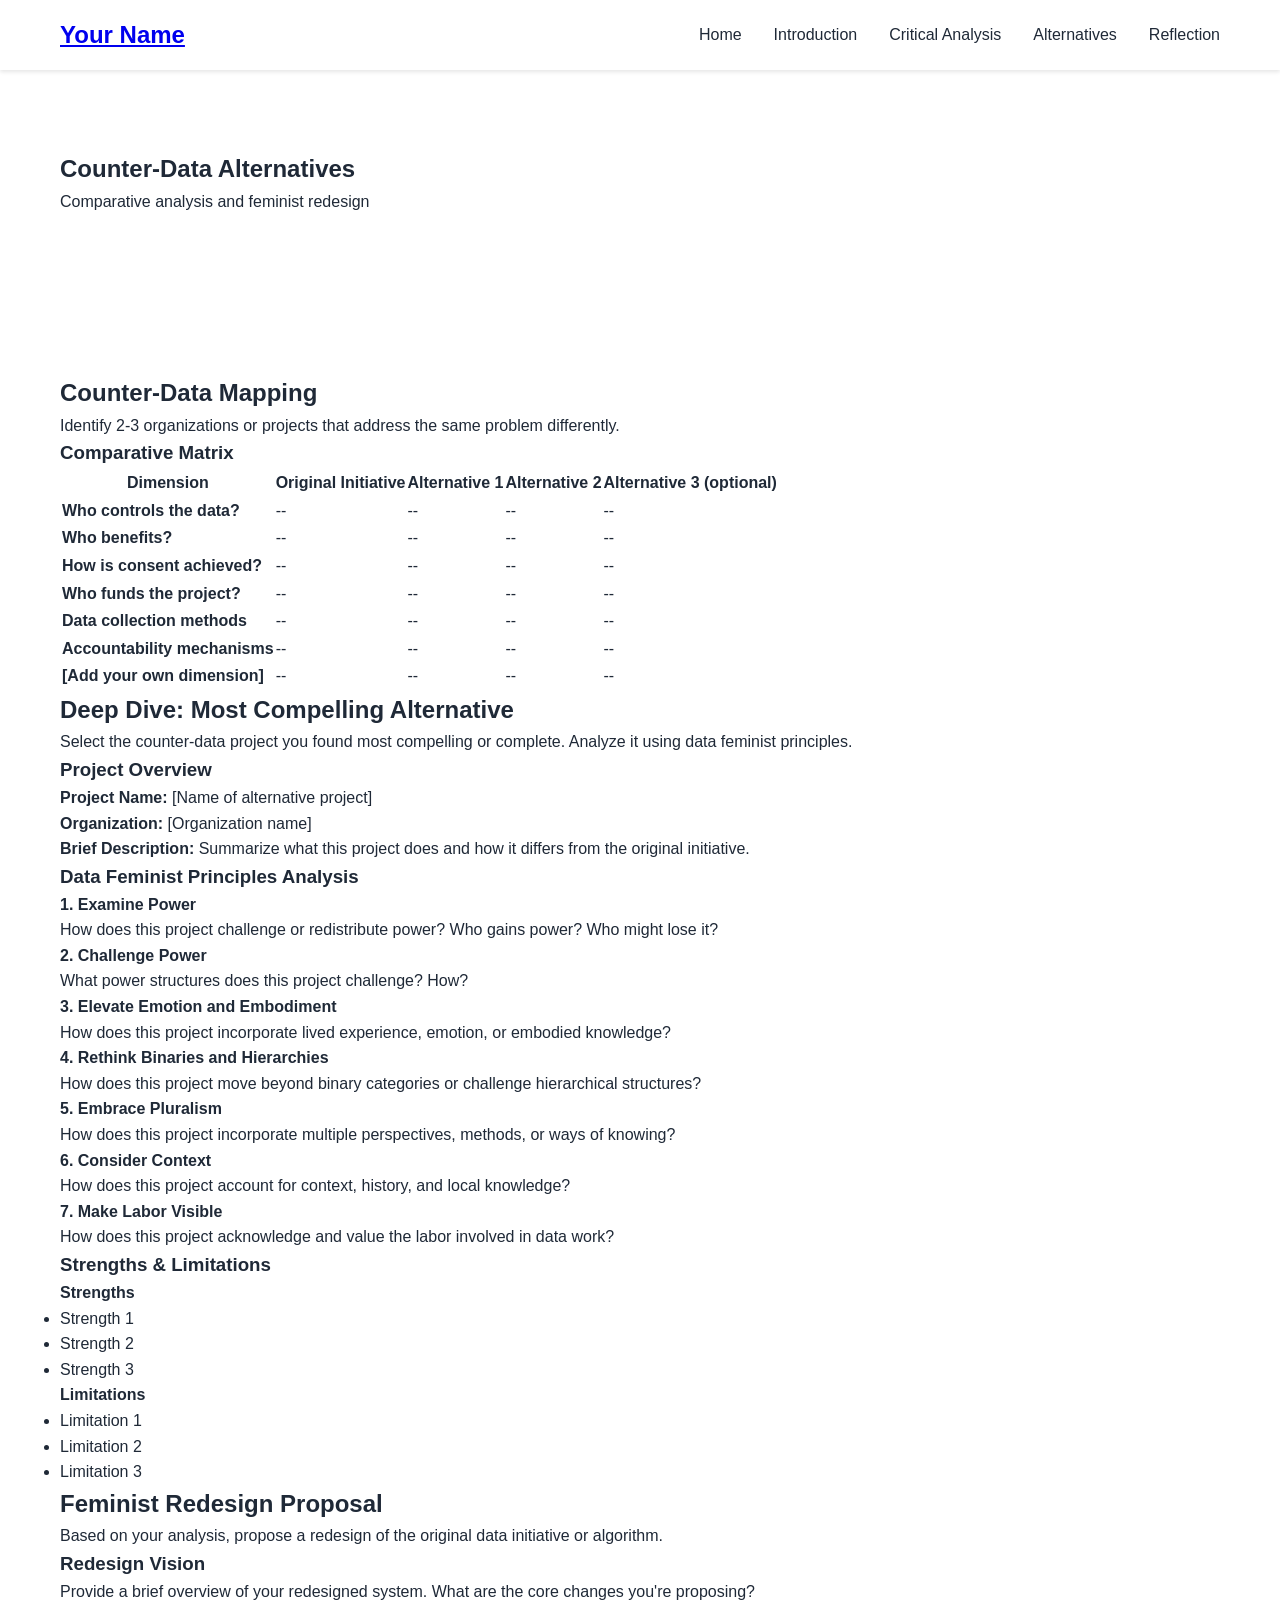
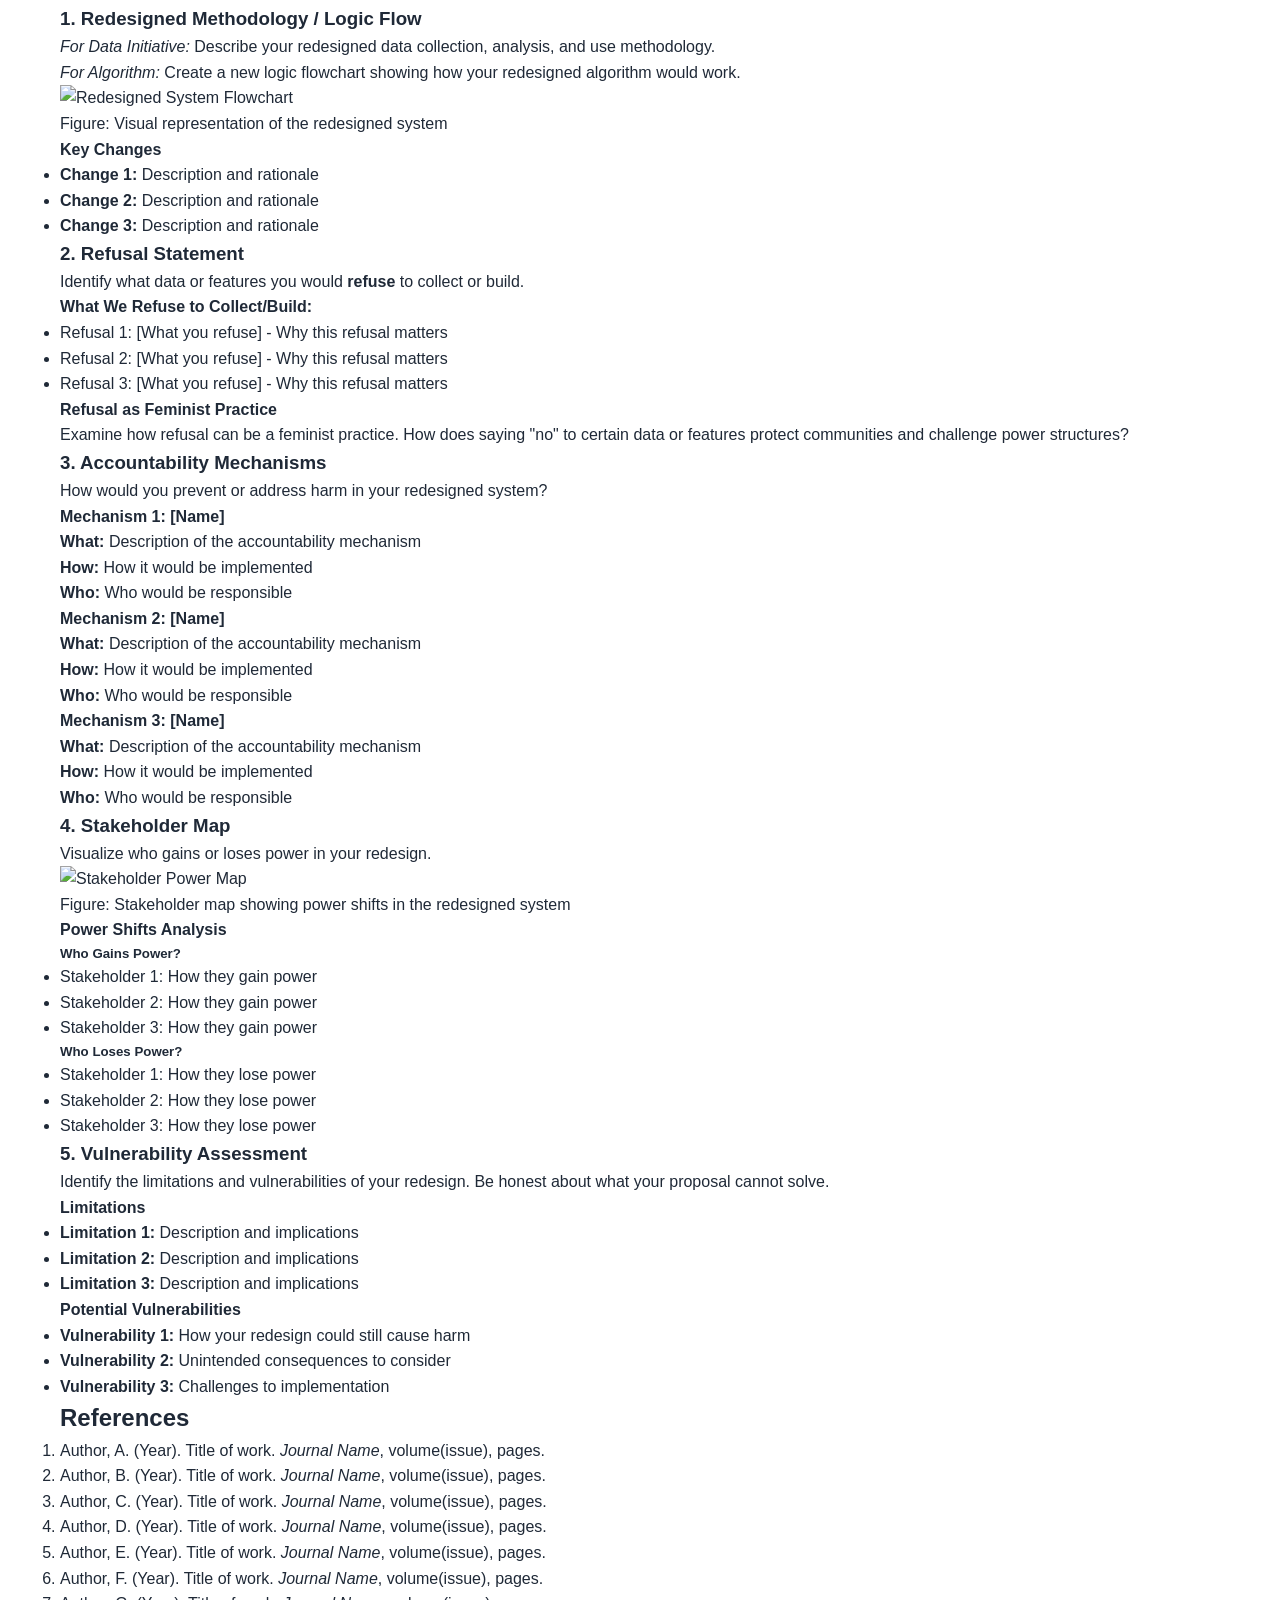
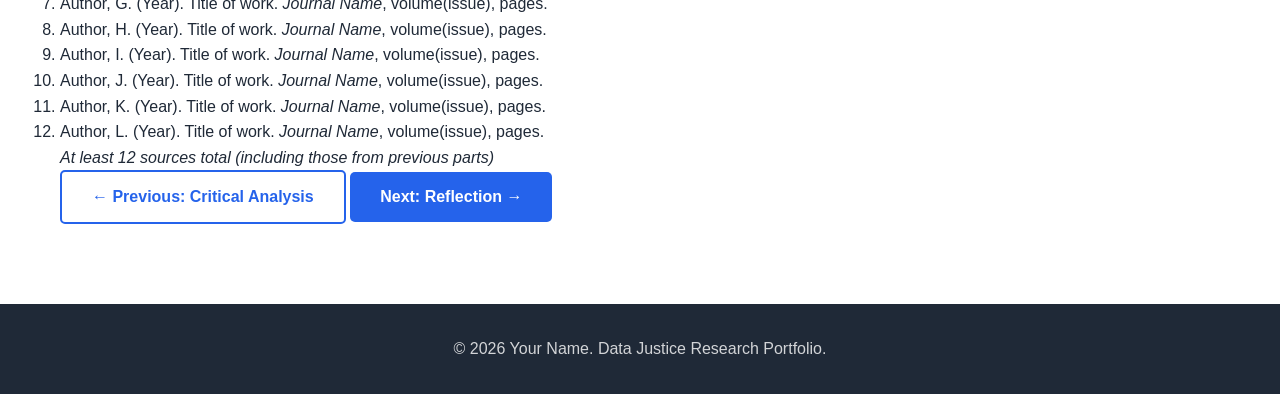
==== alternatives.html @ 40972f45 "Initial commit" ====
<!DOCTYPE html>
<html lang="en">
<head>
    <meta charset="UTF-8">
    <meta name="viewport" content="width=device-width, initial-scale=1.0">
    <title>Counter-Data Alternatives - Your Name</title>
    <link rel="stylesheet" href="style.css">
    <link rel="stylesheet" href="subpage.css">
</head>
<body>
    <!-- Navigation -->
    <nav>
        <div class="container">
            <h1 class="logo"><a href="index.html">Your Name</a></h1>
            <ul class="nav-links">
                <li><a href="index.html">Home</a></li>
                <li><a href="introduction.html">Introduction</a></li>
                <li><a href="critical-analysis.html">Critical Analysis</a></li>
                <li><a href="alternatives.html" class="active">Alternatives</a></li>
                <li><a href="reflection.html">Reflection</a></li>
            </ul>
        </div>
    </nav>

    <!-- Page Header -->
    <section class="page-header">
        <div class="container">
            <h1>Counter-Data Alternatives</h1>
            <p class="page-subtitle">Comparative analysis and feminist redesign</p>
        </div>
    </section>

    <!-- Content Section -->
    <section class="content-section">
        <div class="container">
            <div class="content-wrapper">
                
                <!-- Counter-Data Mapping -->
                <div class="content-block">
                    <h2>Counter-Data Mapping</h2>
                    <p>Identify 2-3 organizations or projects that address the same problem differently.</p>
                    
                    <div class="comparative-matrix">
                        <h3>Comparative Matrix</h3>
                        <div class="matrix-table">
                            <table>
                                <thead>
                                    <tr>
                                        <th>Dimension</th>
                                        <th>Original Initiative</th>
                                        <th>Alternative 1</th>
                                        <th>Alternative 2</th>
                                        <th>Alternative 3 (optional)</th>
                                    </tr>
                                </thead>
                                <tbody>
                                    <tr>
                                        <td><strong>Who controls the data?</strong></td>
                                        <td>--</td>
                                        <td>--</td>
                                        <td>--</td>
                                        <td>--</td>
                                    </tr>
                                    <tr>
                                        <td><strong>Who benefits?</strong></td>
                                        <td>--</td>
                                        <td>--</td>
                                        <td>--</td>
                                        <td>--</td>
                                    </tr>
                                    <tr>
                                        <td><strong>How is consent achieved?</strong></td>
                                        <td>--</td>
                                        <td>--</td>
                                        <td>--</td>
                                        <td>--</td>
                                    </tr>
                                    <tr>
                                        <td><strong>Who funds the project?</strong></td>
                                        <td>--</td>
                                        <td>--</td>
                                        <td>--</td>
                                        <td>--</td>
                                    </tr>
                                    <tr>
                                        <td><strong>Data collection methods</strong></td>
                                        <td>--</td>
                                        <td>--</td>
                                        <td>--</td>
                                        <td>--</td>
                                    </tr>
                                    <tr>
                                        <td><strong>Accountability mechanisms</strong></td>
                                        <td>--</td>
                                        <td>--</td>
                                        <td>--</td>
                                        <td>--</td>
                                    </tr>
                                    <tr>
                                        <td><strong>[Add your own dimension]</strong></td>
                                        <td>--</td>
                                        <td>--</td>
                                        <td>--</td>
                                        <td>--</td>
                                    </tr>
                                </tbody>
                            </table>
                        </div>
                    </div>
                </div>

                <!-- Deep Dive Analysis -->
                <div class="content-block">
                    <h2>Deep Dive: Most Compelling Alternative</h2>
                    <p>Select the counter-data project you found most compelling or complete. Analyze it using data feminist principles.</p>
                    
                    <div class="alternative-overview">
                        <h3>Project Overview</h3>
                        <p><strong>Project Name:</strong> [Name of alternative project]</p>
                        <p><strong>Organization:</strong> [Organization name]</p>
                        <p><strong>Brief Description:</strong> Summarize what this project does and how it differs from the original initiative.</p>
                    </div>
                    
                    <div class="feminist-analysis">
                        <h3>Data Feminist Principles Analysis</h3>
                        
                        <div class="principle-analysis">
                            <h4>1. Examine Power</h4>
                            <p>How does this project challenge or redistribute power? Who gains power? Who might lose it?</p>
                        </div>
                        
                        <div class="principle-analysis">
                            <h4>2. Challenge Power</h4>
                            <p>What power structures does this project challenge? How?</p>
                        </div>
                        
                        <div class="principle-analysis">
                            <h4>3. Elevate Emotion and Embodiment</h4>
                            <p>How does this project incorporate lived experience, emotion, or embodied knowledge?</p>
                        </div>
                        
                        <div class="principle-analysis">
                            <h4>4. Rethink Binaries and Hierarchies</h4>
                            <p>How does this project move beyond binary categories or challenge hierarchical structures?</p>
                        </div>
                        
                        <div class="principle-analysis">
                            <h4>5. Embrace Pluralism</h4>
                            <p>How does this project incorporate multiple perspectives, methods, or ways of knowing?</p>
                        </div>
                        
                        <div class="principle-analysis">
                            <h4>6. Consider Context</h4>
                            <p>How does this project account for context, history, and local knowledge?</p>
                        </div>
                        
                        <div class="principle-analysis">
                            <h4>7. Make Labor Visible</h4>
                            <p>How does this project acknowledge and value the labor involved in data work?</p>
                        </div>
                    </div>
                    
                    <div class="strengths-limitations">
                        <h3>Strengths & Limitations</h3>
                        <div class="two-column">
                            <div class="strength-box">
                                <h4>Strengths</h4>
                                <ul>
                                    <li>Strength 1</li>
                                    <li>Strength 2</li>
                                    <li>Strength 3</li>
                                </ul>
                            </div>
                            <div class="limitation-box">
                                <h4>Limitations</h4>
                                <ul>
                                    <li>Limitation 1</li>
                                    <li>Limitation 2</li>
                                    <li>Limitation 3</li>
                                </ul>
                            </div>
                        </div>
                    </div>
                </div>

                <!-- Redesign Sketch -->
                <div class="content-block">
                    <h2>Feminist Redesign Proposal</h2>
                    <p>Based on your analysis, propose a redesign of the original data initiative or algorithm.</p>
                    
                    <div class="redesign-overview">
                        <h3>Redesign Vision</h3>
                        <p>Provide a brief overview of your redesigned system. What are the core changes you're proposing?</p>
                    </div>
                    
                    <div class="redesign-component">
                        <h3>1. Redesigned Methodology / Logic Flow</h3>
                        <p><em>For Data Initiative:</em> Describe your redesigned data collection, analysis, and use methodology.</p>
                        <p><em>For Algorithm:</em> Create a new logic flowchart showing how your redesigned algorithm would work.</p>
                        
                        <div class="visualization-placeholder">
                            <img src="images/redesign-flowchart.png" alt="Redesigned System Flowchart">
                            <p class="caption">Figure: Visual representation of the redesigned system</p>
                        </div>
                        
                        <div class="methodology-details">
                            <h4>Key Changes</h4>
                            <ul>
                                <li><strong>Change 1:</strong> Description and rationale</li>
                                <li><strong>Change 2:</strong> Description and rationale</li>
                                <li><strong>Change 3:</strong> Description and rationale</li>
                            </ul>
                        </div>
                    </div>
                    
                    <div class="redesign-component">
                        <h3>2. Refusal Statement</h3>
                        <div class="refusal-box">
                            <p>Identify what data or features you would <strong>refuse</strong> to collect or build.</p>
                            
                            <h4>What We Refuse to Collect/Build:</h4>
                            <ul>
                                <li>Refusal 1: [What you refuse] - Why this refusal matters</li>
                                <li>Refusal 2: [What you refuse] - Why this refusal matters</li>
                                <li>Refusal 3: [What you refuse] - Why this refusal matters</li>
                            </ul>
                            
                            <h4>Refusal as Feminist Practice</h4>
                            <p>Examine how refusal can be a feminist practice. How does saying "no" to certain data or features protect communities and challenge power structures?</p>
                        </div>
                    </div>
                    
                    <div class="redesign-component">
                        <h3>3. Accountability Mechanisms</h3>
                        <p>How would you prevent or address harm in your redesigned system?</p>
                        
                        <div class="accountability-grid">
                            <div class="accountability-item">
                                <h4>Mechanism 1: [Name]</h4>
                                <p><strong>What:</strong> Description of the accountability mechanism</p>
                                <p><strong>How:</strong> How it would be implemented</p>
                                <p><strong>Who:</strong> Who would be responsible</p>
                            </div>
                            
                            <div class="accountability-item">
                                <h4>Mechanism 2: [Name]</h4>
                                <p><strong>What:</strong> Description of the accountability mechanism</p>
                                <p><strong>How:</strong> How it would be implemented</p>
                                <p><strong>Who:</strong> Who would be responsible</p>
                            </div>
                            
                            <div class="accountability-item">
                                <h4>Mechanism 3: [Name]</h4>
                                <p><strong>What:</strong> Description of the accountability mechanism</p>
                                <p><strong>How:</strong> How it would be implemented</p>
                                <p><strong>Who:</strong> Who would be responsible</p>
                            </div>
                        </div>
                    </div>
                    
                    <div class="redesign-component">
                        <h3>4. Stakeholder Map</h3>
                        <p>Visualize who gains or loses power in your redesign.</p>
                        
                        <div class="visualization-placeholder">
                            <img src="images/stakeholder-map.png" alt="Stakeholder Power Map">
                            <p class="caption">Figure: Stakeholder map showing power shifts in the redesigned system</p>
                        </div>
                        
                        <div class="power-shifts">
                            <h4>Power Shifts Analysis</h4>
                            <div class="two-column">
                                <div class="gains-power">
                                    <h5>Who Gains Power?</h5>
                                    <ul>
                                        <li>Stakeholder 1: How they gain power</li>
                                        <li>Stakeholder 2: How they gain power</li>
                                        <li>Stakeholder 3: How they gain power</li>
                                    </ul>
                                </div>
                                <div class="loses-power">
                                    <h5>Who Loses Power?</h5>
                                    <ul>
                                        <li>Stakeholder 1: How they lose power</li>
                                        <li>Stakeholder 2: How they lose power</li>
                                        <li>Stakeholder 3: How they lose power</li>
                                    </ul>
                                </div>
                            </div>
                        </div>
                    </div>
                    
                    <div class="redesign-component">
                        <h3>5. Vulnerability Assessment</h3>
                        <div class="vulnerability-box">
                            <p>Identify the limitations and vulnerabilities of your redesign. Be honest about what your proposal cannot solve.</p>
                            
                            <h4>Limitations</h4>
                            <ul>
                                <li><strong>Limitation 1:</strong> Description and implications</li>
                                <li><strong>Limitation 2:</strong> Description and implications</li>
                                <li><strong>Limitation 3:</strong> Description and implications</li>
                            </ul>
                            
                            <h4>Potential Vulnerabilities</h4>
                            <ul>
                                <li><strong>Vulnerability 1:</strong> How your redesign could still cause harm</li>
                                <li><strong>Vulnerability 2:</strong> Unintended consequences to consider</li>
                                <li><strong>Vulnerability 3:</strong> Challenges to implementation</li>
                            </ul>
                        </div>
                    </div>
                </div>

                <!-- References -->
                <div class="content-block">
                    <h2>References</h2>
                    <ol class="references-list">
                        <li>Author, A. (Year). Title of work. <em>Journal Name</em>, volume(issue), pages.</li>
                        <li>Author, B. (Year). Title of work. <em>Journal Name</em>, volume(issue), pages.</li>
                        <li>Author, C. (Year). Title of work. <em>Journal Name</em>, volume(issue), pages.</li>
                        <li>Author, D. (Year). Title of work. <em>Journal Name</em>, volume(issue), pages.</li>
                        <li>Author, E. (Year). Title of work. <em>Journal Name</em>, volume(issue), pages.</li>
                        <li>Author, F. (Year). Title of work. <em>Journal Name</em>, volume(issue), pages.</li>
                        <li>Author, G. (Year). Title of work. <em>Journal Name</em>, volume(issue), pages.</li>
                        <li>Author, H. (Year). Title of work. <em>Journal Name</em>, volume(issue), pages.</li>
                        <li>Author, I. (Year). Title of work. <em>Journal Name</em>, volume(issue), pages.</li>
                        <li>Author, J. (Year). Title of work. <em>Journal Name</em>, volume(issue), pages.</li>
                        <li>Author, K. (Year). Title of work. <em>Journal Name</em>, volume(issue), pages.</li>
                        <li>Author, L. (Year). Title of work. <em>Journal Name</em>, volume(issue), pages.</li>
                    </ol>
                    <p><em>At least 12 sources total (including those from previous parts)</em></p>
                </div>

                <!-- Navigation Buttons -->
                <div class="page-navigation">
                    <a href="critical-analysis.html" class="btn btn-outline">← Previous: Critical Analysis</a>
                    <a href="reflection.html" class="btn btn-secondary">Next: Reflection →</a>
                </div>

            </div>
        </div>
    </section>

    <!-- Footer -->
    <footer>
        <div class="container">
            <p>&copy; 2026 Your Name. Data Justice Research Portfolio.</p>
        </div>
    </footer>

    <script src="script.js"></script>
</body>
</html>
---- style.css ----
/* Reset and Base Styles */
* {
    margin: 0;
    padding: 0;
    box-sizing: border-box;
}

:root {
    --primary-color: #2563eb;
    --secondary-color: #1e40af;
    --accent-color: #3b82f6;
    --text-dark: #1f2937;
    --text-light: #6b7280;
    --bg-light: #f9fafb;
    --bg-white: #ffffff;
    --border-color: #e5e7eb;
}

html {
    scroll-behavior: smooth;
}

body {
    font-family: -apple-system, BlinkMacSystemFont, 'Segoe UI', Roboto, 'Helvetica Neue', Arial, sans-serif;
    line-height: 1.6;
    color: var(--text-dark);
    background-color: var(--bg-white);
}

.container {
    max-width: 1200px;
    margin: 0 auto;
    padding: 0 20px;
}

/* Navigation */
nav {
    background-color: var(--bg-white);
    box-shadow: 0 2px 4px rgba(0, 0, 0, 0.1);
    position: sticky;
    top: 0;
    z-index: 1000;
    padding: 1rem 0;
}

nav .container {
    display: flex;
    justify-content: space-between;
    align-items: center;
}

.logo {
    font-size: 1.5rem;
    font-weight: 700;
    color: var(--primary-color);
}

.nav-links {
    display: flex;
    list-style: none;
    gap: 2rem;
}

.nav-links a {
    text-decoration: none;
    color: var(--text-dark);
    font-weight: 500;
    transition: color 0.3s ease;
}

.nav-links a:hover {
    color: var(--primary-color);
}

/* Banner Section */
.banner {
    background: linear-gradient(135deg, var(--primary-color) 0%, var(--secondary-color) 100%);
    color: white;
    padding: 100px 0;
    text-align: center;
}

.banner-content h2 {
    font-size: 3rem;
    margin-bottom: 1rem;
}

.highlight {
    color: #fbbf24;
}

.subtitle {
    font-size: 1.5rem;
    margin-bottom: 1rem;
    opacity: 0.9;
}

.description {
    font-size: 1.1rem;
    margin-bottom: 2rem;
    opacity: 0.9;
}

/* Buttons */
.btn {
    display: inline-block;
    padding: 12px 30px;
    background-color: white;
    color: var(--primary-color);
    text-decoration: none;
    border-radius: 5px;
    font-weight: 600;
    transition: transform 0.3s ease, box-shadow 0.3s ease;
}

.btn:hover {
    transform: translateY(-2px);
    box-shadow: 0 4px 12px rgba(0, 0, 0, 0.2);
}

.btn-secondary {
    background-color: var(--primary-color);
    color: white;
}

.btn-outline {
    background-color: transparent;
    border: 2px solid var(--primary-color);
    color: var(--primary-color);
}

.btn-outline:hover {
    background-color: var(--primary-color);
    color: white;
}

/* Section Styles */
section {
    padding: 80px 0;
}

.section-title {
    font-size: 2.5rem;
    text-align: center;
    margin-bottom: 3rem;
    color: var(--text-dark);
}

/* About Section */
.about {
    background-color: var(--bg-light);
}

.about-content {
    max-width: 800px;
    margin: 0 auto;
}

.about-text p {
    font-size: 1.1rem;
    color: var(--text-light);
    margin-bottom: 1.5rem;
}

.about-text h3 {
    margin-top: 2rem;
    margin-bottom: 1rem;
    color: var(--text-dark);
}

.skills {
    display: flex;
    flex-wrap: wrap;
    gap: 10px;
}

.skill-tag {
    background-color: var(--primary-color);
    color: white;
    padding: 8px 16px;
    border-radius: 20px;
    font-size: 0.9rem;
    font-weight: 500;
}

/* Project Section */
.project-card {
    background-color: var(--bg-white);
    border-radius: 10px;
    overflow: hidden;
    box-shadow: 0 4px 6px rgba(0, 0, 0, 0.1);
    display: grid;
    grid-template-columns: 1fr 1fr;
    gap: 2rem;
    max-width: 1000px;
    margin: 0 auto;
}

.project-image img {
    width: 100%;
    height: 100%;
    object-fit: cover;
}

.project-info {
    padding: 2rem;
}

.project-info h3 {
    font-size: 2rem;
    margin-bottom: 1rem;
    color: var(--text-dark);
}

.project-description {
    color: var(--text-light);
    margin-bottom: 1.5rem;
    line-height: 1.8;
}

.project-info h4 {
    margin-top: 1.5rem;
    margin-bottom: 0.75rem;
    color: var(--text-dark);
}

.tech-stack {
    display: flex;
    flex-wrap: wrap;
    gap: 8px;
    margin-bottom: 1.5rem;
}

.tech-tag {
    background-color: var(--bg-light);
    color: var(--text-dark);
    padding: 6px 12px;
    border-radius: 5px;
    font-size: 0.85rem;
    border: 1px solid var(--border-color);
}

.features-list {
    margin-left: 1.5rem;
    margin-bottom: 1.5rem;
}

.features-list li {
    color: var(--text-light);
    margin-bottom: 0.5rem;
}

.project-links {
    display: flex;
    gap: 1rem;
    margin-top: 2rem;
}

/* Contact Section */
.contact {
    background-color: var(--bg-light);
}

.contact-intro {
    text-align: center;
    font-size: 1.1rem;
    color: var(--text-light);
    margin-bottom: 3rem;
}

.contact-links {
    display: flex;
    justify-content: center;
    gap: 2rem;
    flex-wrap: wrap;
}

.contact-item {
    display: flex;
    flex-direction: column;
    align-items: center;
    gap: 0.5rem;
    padding: 2rem;
    background-color: var(--bg-white);
    border-radius: 10px;
    text-decoration: none;
    color: var(--text-dark);
    transition: transform 0.3s ease, box-shadow 0.3s ease;
    min-width: 150px;
}

.contact-item:hover {
    transform: translateY(-5px);
    box-shadow: 0 6px 12px rgba(0, 0, 0, 0.1);
}

.contact-item .icon {
    font-size: 2.5rem;
}

/* Footer */
footer {
    background-color: var(--text-dark);
    color: white;
    text-align: center;
    padding: 2rem 0;
}

footer p {
    opacity: 0.8;
}

/* Responsive Design */
@media (max-width: 768px) {
    .nav-links {
        gap: 1rem;
    }
    
    .banner-content h2 {
        font-size: 2rem;
    }
    
    .subtitle {
        font-size: 1.2rem;
    }
    
    .section-title {
        font-size: 2rem;
    }
    
    .project-card {
        grid-template-columns: 1fr;
    }
    
    .project-info {
        padding: 1.5rem;
    }
    
    .project-links {
        flex-direction: column;
    }
    
    .contact-links {
        flex-direction: column;
        align-items: center;
    }
}

@media (max-width: 480px) {
    nav .container {
        flex-direction: column;
        gap: 1rem;
    }
    
    .nav-links {
        flex-wrap: wrap;
        justify-content: center;
    }
    
    .banner {
        padding: 60px 0;
    }
    
    section {
        padding: 50px 0;
    }
}
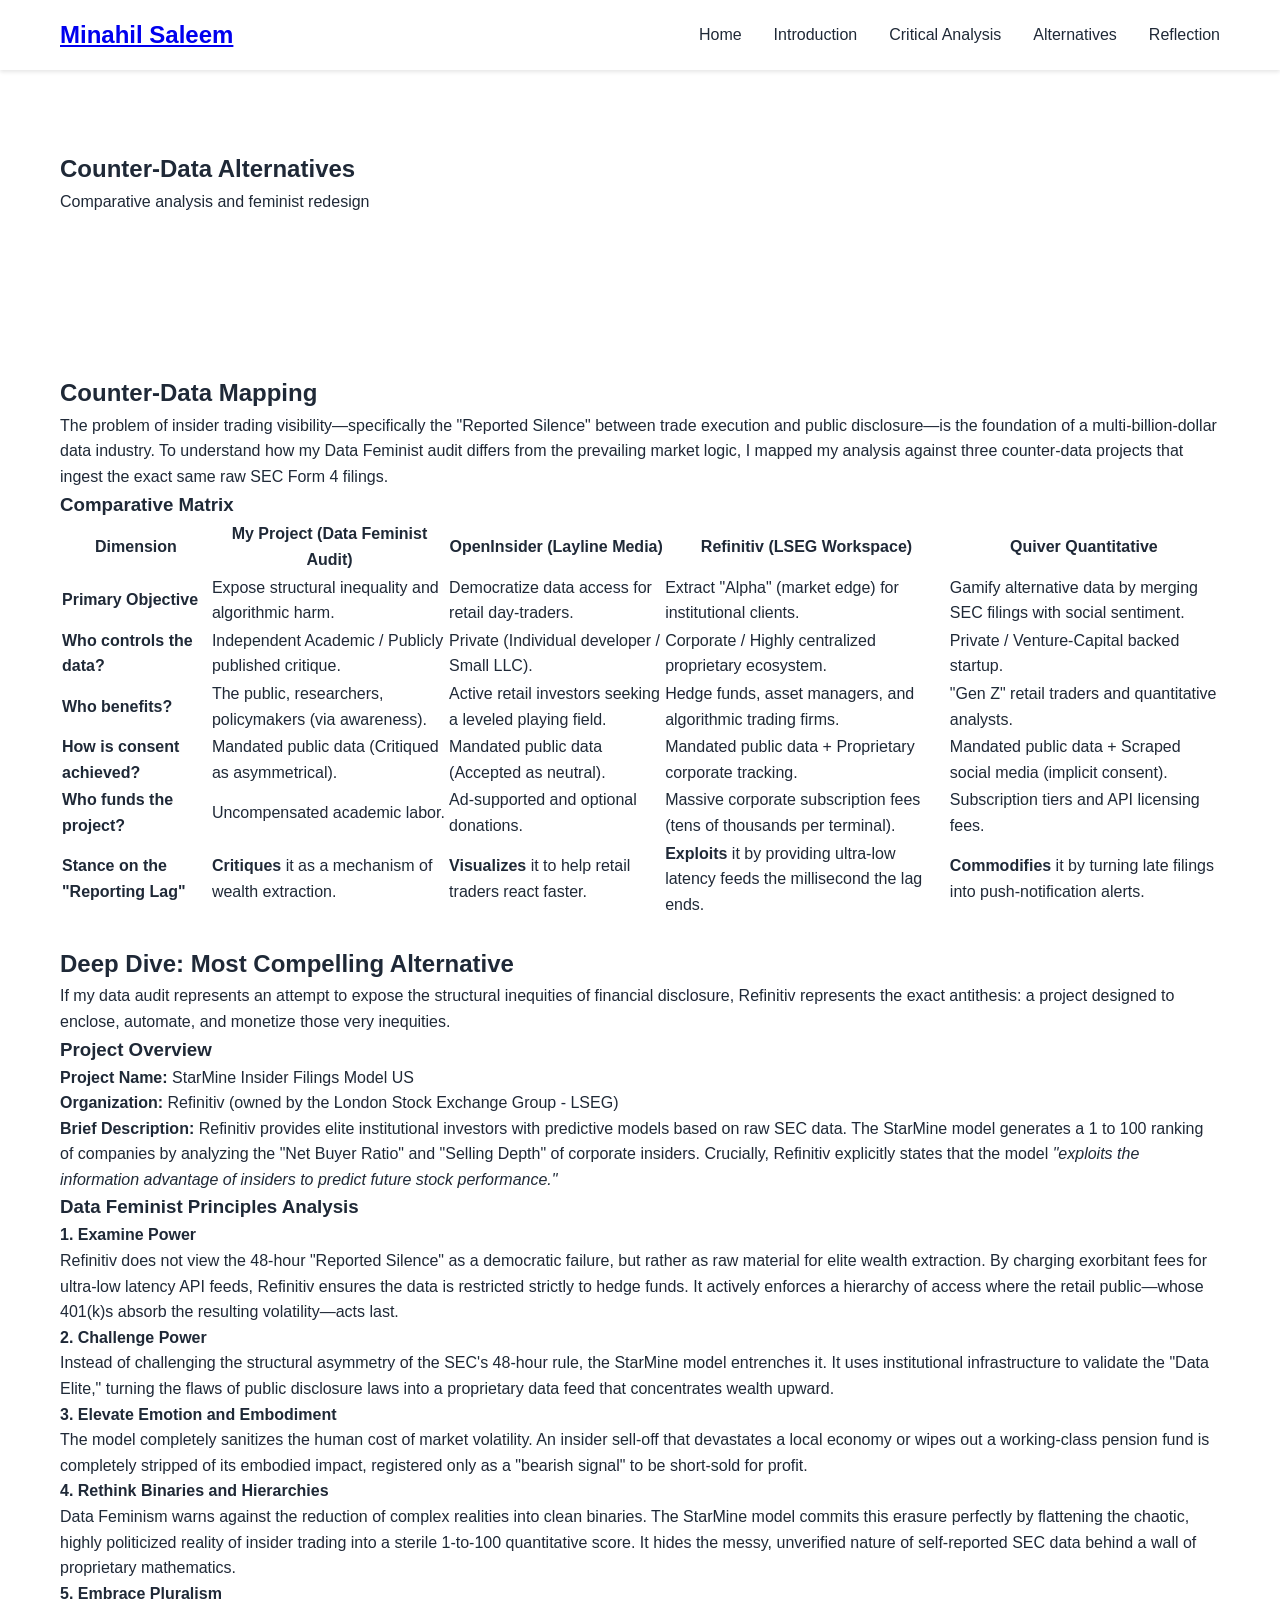
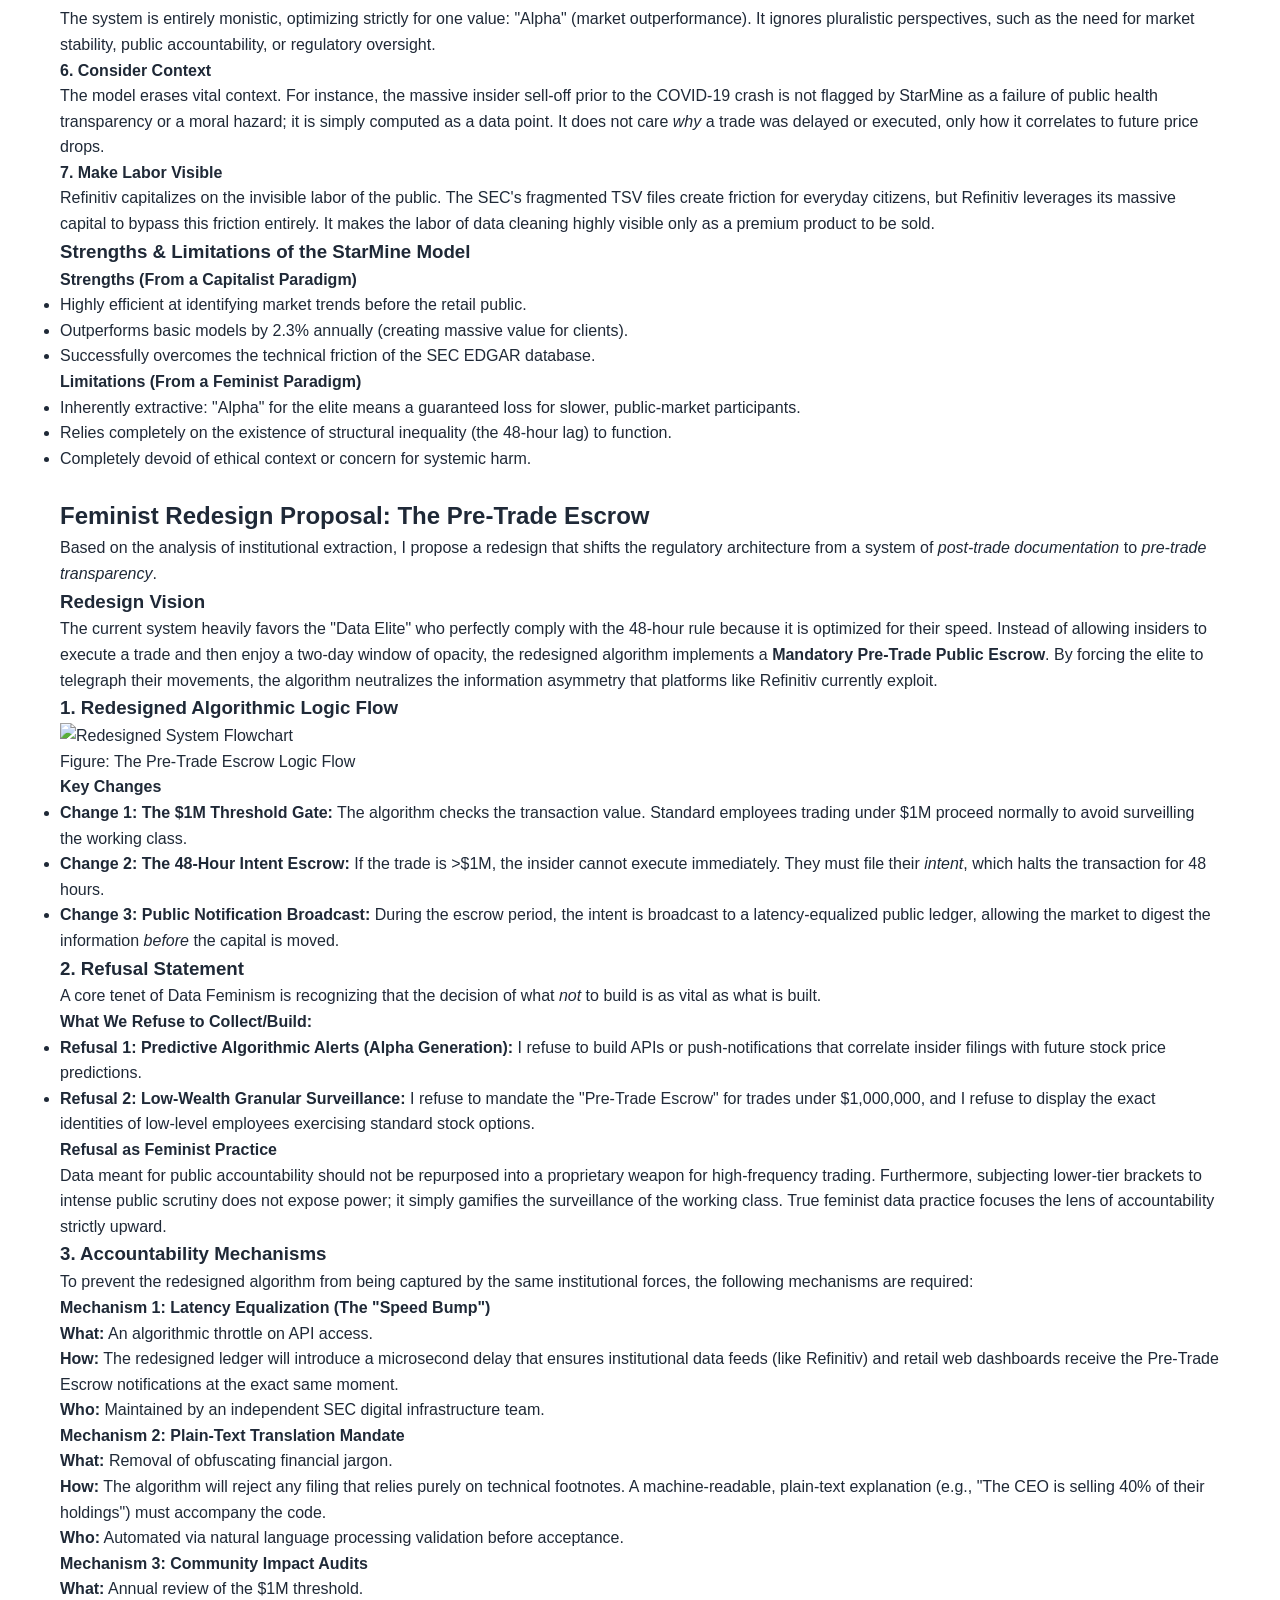
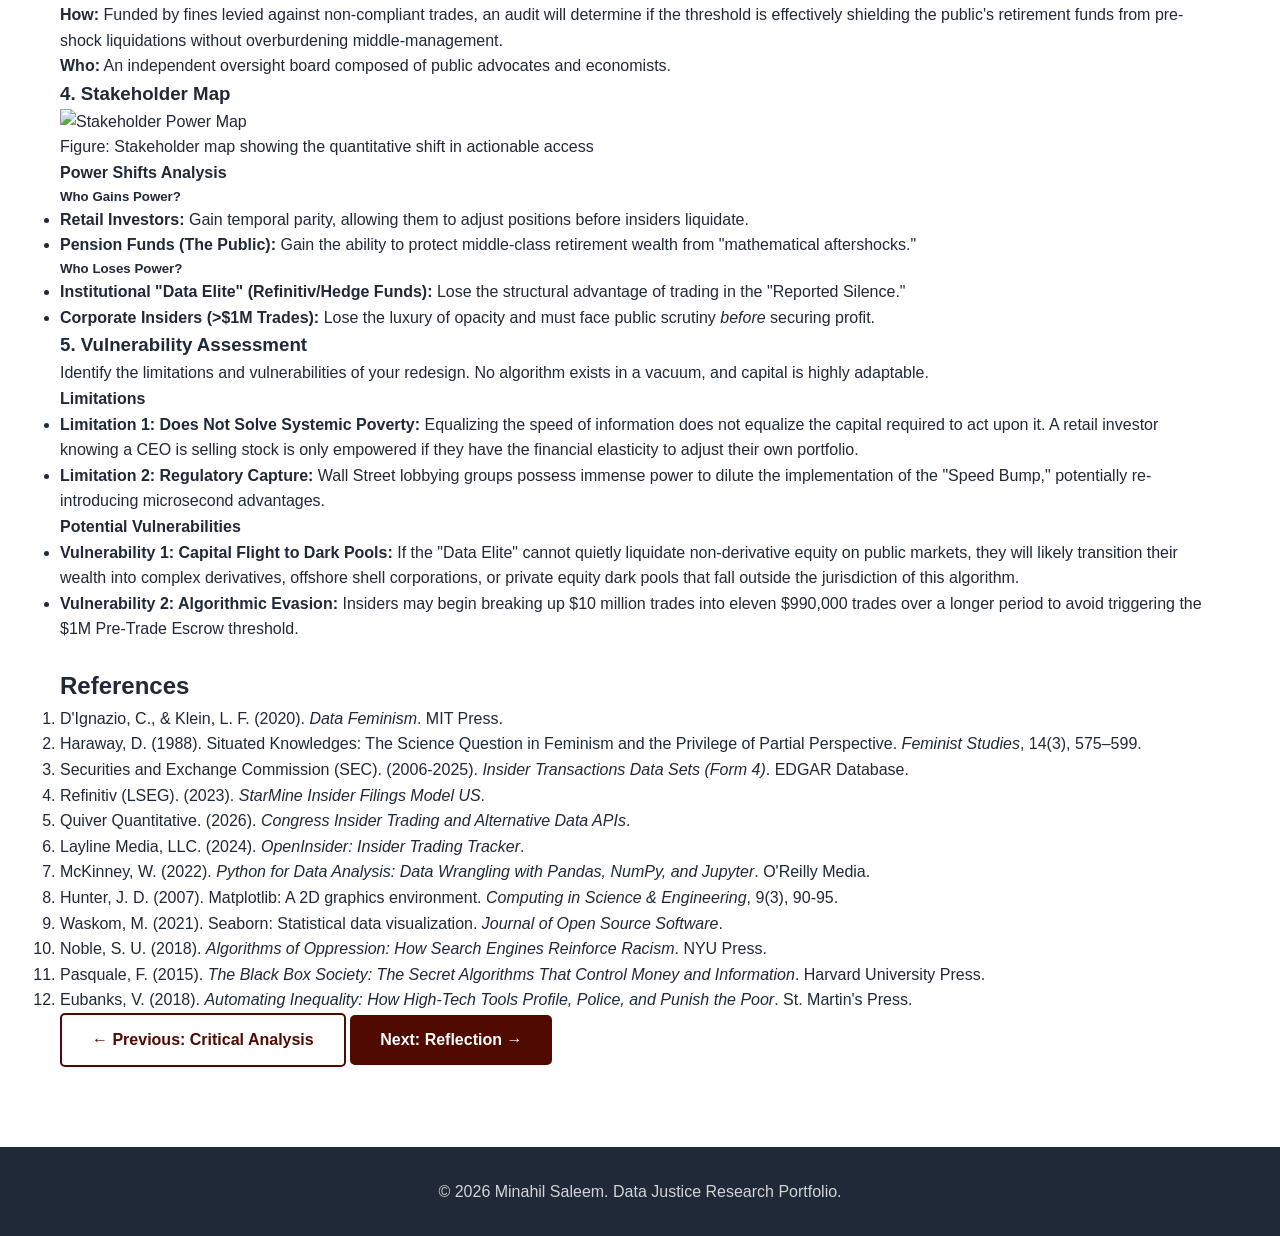
==== commit 0a519667: "Update alternatives.html" ====
--- a/alternatives.html
+++ b/alternatives.html
@@ -3,15 +3,14 @@
 <head>
     <meta charset="UTF-8">
     <meta name="viewport" content="width=device-width, initial-scale=1.0">
-    <title>Counter-Data Alternatives - Your Name</title>
+    <title>Counter-Data Alternatives - Minahil Saleem</title>
     <link rel="stylesheet" href="style.css">
     <link rel="stylesheet" href="subpage.css">
 </head>
 <body>
-    <!-- Navigation -->
     <nav>
         <div class="container">
-            <h1 class="logo"><a href="index.html">Your Name</a></h1>
+            <h1 class="logo"><a href="index.html">Minahil Saleem</a></h1>
             <ul class="nav-links">
                 <li><a href="index.html">Home</a></li>
                 <li><a href="introduction.html">Introduction</a></li>
@@ -22,7 +21,6 @@
         </div>
     </nav>
 
-    <!-- Page Header -->
     <section class="page-header">
         <div class="container">
             <h1>Counter-Data Alternatives</h1>
@@ -30,78 +28,69 @@
         </div>
     </section>
 
-    <!-- Content Section -->
     <section class="content-section">
         <div class="container">
             <div class="content-wrapper">
                 
-                <!-- Counter-Data Mapping -->
                 <div class="content-block">
                     <h2>Counter-Data Mapping</h2>
-                    <p>Identify 2-3 organizations or projects that address the same problem differently.</p>
+                    <p>The problem of insider trading visibility—specifically the "Reported Silence" between trade execution and public disclosure—is the foundation of a multi-billion-dollar data industry. To understand how my Data Feminist audit differs from the prevailing market logic, I mapped my analysis against three counter-data projects that ingest the exact same raw SEC Form 4 filings.</p>
                     
                     <div class="comparative-matrix">
                         <h3>Comparative Matrix</h3>
-                        <div class="matrix-table">
+                        <div class="matrix-table" style="overflow-x: auto;">
                             <table>
                                 <thead>
                                     <tr>
                                         <th>Dimension</th>
-                                        <th>Original Initiative</th>
-                                        <th>Alternative 1</th>
-                                        <th>Alternative 2</th>
-                                        <th>Alternative 3 (optional)</th>
+                                        <th>My Project (Data Feminist Audit)</th>
+                                        <th>OpenInsider (Layline Media)</th>
+                                        <th>Refinitiv (LSEG Workspace)</th>
+                                        <th>Quiver Quantitative</th>
                                     </tr>
                                 </thead>
                                 <tbody>
                                     <tr>
+                                        <td><strong>Primary Objective</strong></td>
+                                        <td>Expose structural inequality and algorithmic harm.</td>
+                                        <td>Democratize data access for retail day-traders.</td>
+                                        <td>Extract "Alpha" (market edge) for institutional clients.</td>
+                                        <td>Gamify alternative data by merging SEC filings with social sentiment.</td>
+                                    </tr>
+                                    <tr>
                                         <td><strong>Who controls the data?</strong></td>
-                                        <td>--</td>
-                                        <td>--</td>
-                                        <td>--</td>
-                                        <td>--</td>
+                                        <td>Independent Academic / Publicly published critique.</td>
+                                        <td>Private (Individual developer / Small LLC).</td>
+                                        <td>Corporate / Highly centralized proprietary ecosystem.</td>
+                                        <td>Private / Venture-Capital backed startup.</td>
                                     </tr>
                                     <tr>
                                         <td><strong>Who benefits?</strong></td>
-                                        <td>--</td>
-                                        <td>--</td>
-                                        <td>--</td>
-                                        <td>--</td>
+                                        <td>The public, researchers, policymakers (via awareness).</td>
+                                        <td>Active retail investors seeking a leveled playing field.</td>
+                                        <td>Hedge funds, asset managers, and algorithmic trading firms.</td>
+                                        <td>"Gen Z" retail traders and quantitative analysts.</td>
                                     </tr>
                                     <tr>
                                         <td><strong>How is consent achieved?</strong></td>
-                                        <td>--</td>
-                                        <td>--</td>
-                                        <td>--</td>
-                                        <td>--</td>
+                                        <td>Mandated public data (Critiqued as asymmetrical).</td>
+                                        <td>Mandated public data (Accepted as neutral).</td>
+                                        <td>Mandated public data + Proprietary corporate tracking.</td>
+                                        <td>Mandated public data + Scraped social media (implicit consent).</td>
                                     </tr>
                                     <tr>
                                         <td><strong>Who funds the project?</strong></td>
-                                        <td>--</td>
-                                        <td>--</td>
-                                        <td>--</td>
-                                        <td>--</td>
-                                    </tr>
-                                    <tr>
-                                        <td><strong>Data collection methods</strong></td>
-                                        <td>--</td>
-                                        <td>--</td>
-                                        <td>--</td>
-                                        <td>--</td>
-                                    </tr>
-                                    <tr>
-                                        <td><strong>Accountability mechanisms</strong></td>
-                                        <td>--</td>
-                                        <td>--</td>
-                                        <td>--</td>
-                                        <td>--</td>
-                                    </tr>
-                                    <tr>
-                                        <td><strong>[Add your own dimension]</strong></td>
-                                        <td>--</td>
-                                        <td>--</td>
-                                        <td>--</td>
-                                        <td>--</td>
+                                        <td>Uncompensated academic labor.</td>
+                                        <td>Ad-supported and optional donations.</td>
+                                        <td>Massive corporate subscription fees (tens of thousands per terminal).</td>
+                                        <td>Subscription tiers and API licensing fees.</td>
+                                    </tr>
+                                    <tr>
+                                        <td><strong>Stance on the "Reporting Lag"</strong></td>
+                                        <td><strong>Critiques</strong> it as a mechanism of wealth extraction.</td>
+                                        <td><strong>Visualizes</strong> it to help retail traders react faster.</td>
+                                        <td><strong>Exploits</strong> it by providing ultra-low latency feeds the millisecond the lag ends.</td>
+                                        <td><strong>Commodifies</strong> it by turning late filings into push-notification alerts.</td>
                                     </tr>
                                 </tbody>
                             </table>
@@ -109,16 +98,17 @@
                     </div>
                 </div>
 
-                <!-- Deep Dive Analysis -->
+                <p> <br> </p>
+
                 <div class="content-block">
                     <h2>Deep Dive: Most Compelling Alternative</h2>
-                    <p>Select the counter-data project you found most compelling or complete. Analyze it using data feminist principles.</p>
+                    <p>If my data audit represents an attempt to expose the structural inequities of financial disclosure, Refinitiv represents the exact antithesis: a project designed to enclose, automate, and monetize those very inequities.</p>
                     
                     <div class="alternative-overview">
                         <h3>Project Overview</h3>
-                        <p><strong>Project Name:</strong> [Name of alternative project]</p>
-                        <p><strong>Organization:</strong> [Organization name]</p>
-                        <p><strong>Brief Description:</strong> Summarize what this project does and how it differs from the original initiative.</p>
+                        <p><strong>Project Name:</strong> StarMine Insider Filings Model US</p>
+                        <p><strong>Organization:</strong> Refinitiv (owned by the London Stock Exchange Group - LSEG)</p>
+                        <p><strong>Brief Description:</strong> Refinitiv provides elite institutional investors with predictive models based on raw SEC data. The StarMine model generates a 1 to 100 ranking of companies by analyzing the "Net Buyer Ratio" and "Selling Depth" of corporate insiders. Crucially, Refinitiv explicitly states that the model <em>"exploits the information advantage of insiders to predict future stock performance."</em></p>
                     </div>
                     
                     <div class="feminist-analysis">
@@ -126,89 +116,88 @@
                         
                         <div class="principle-analysis">
                             <h4>1. Examine Power</h4>
-                            <p>How does this project challenge or redistribute power? Who gains power? Who might lose it?</p>
+                            <p>Refinitiv does not view the 48-hour "Reported Silence" as a democratic failure, but rather as raw material for elite wealth extraction. By charging exorbitant fees for ultra-low latency API feeds, Refinitiv ensures the data is restricted strictly to hedge funds. It actively enforces a hierarchy of access where the retail public—whose 401(k)s absorb the resulting volatility—acts last.</p>
                         </div>
                         
                         <div class="principle-analysis">
                             <h4>2. Challenge Power</h4>
-                            <p>What power structures does this project challenge? How?</p>
+                            <p>Instead of challenging the structural asymmetry of the SEC's 48-hour rule, the StarMine model entrenches it. It uses institutional infrastructure to validate the "Data Elite," turning the flaws of public disclosure laws into a proprietary data feed that concentrates wealth upward.</p>
                         </div>
                         
                         <div class="principle-analysis">
                             <h4>3. Elevate Emotion and Embodiment</h4>
-                            <p>How does this project incorporate lived experience, emotion, or embodied knowledge?</p>
+                            <p>The model completely sanitizes the human cost of market volatility. An insider sell-off that devastates a local economy or wipes out a working-class pension fund is completely stripped of its embodied impact, registered only as a "bearish signal" to be short-sold for profit.</p>
                         </div>
                         
                         <div class="principle-analysis">
                             <h4>4. Rethink Binaries and Hierarchies</h4>
-                            <p>How does this project move beyond binary categories or challenge hierarchical structures?</p>
+                            <p>Data Feminism warns against the reduction of complex realities into clean binaries. The StarMine model commits this erasure perfectly by flattening the chaotic, highly politicized reality of insider trading into a sterile 1-to-100 quantitative score. It hides the messy, unverified nature of self-reported SEC data behind a wall of proprietary mathematics.</p>
                         </div>
                         
                         <div class="principle-analysis">
                             <h4>5. Embrace Pluralism</h4>
-                            <p>How does this project incorporate multiple perspectives, methods, or ways of knowing?</p>
+                            <p>The system is entirely monistic, optimizing strictly for one value: "Alpha" (market outperformance). It ignores pluralistic perspectives, such as the need for market stability, public accountability, or regulatory oversight.</p>
                         </div>
                         
                         <div class="principle-analysis">
                             <h4>6. Consider Context</h4>
-                            <p>How does this project account for context, history, and local knowledge?</p>
+                            <p>The model erases vital context. For instance, the massive insider sell-off prior to the COVID-19 crash is not flagged by StarMine as a failure of public health transparency or a moral hazard; it is simply computed as a data point. It does not care <em>why</em> a trade was delayed or executed, only how it correlates to future price drops.</p>
                         </div>
                         
                         <div class="principle-analysis">
                             <h4>7. Make Labor Visible</h4>
-                            <p>How does this project acknowledge and value the labor involved in data work?</p>
+                            <p>Refinitiv capitalizes on the invisible labor of the public. The SEC's fragmented TSV files create friction for everyday citizens, but Refinitiv leverages its massive capital to bypass this friction entirely. It makes the labor of data cleaning highly visible only as a premium product to be sold.</p>
                         </div>
                     </div>
                     
                     <div class="strengths-limitations">
-                        <h3>Strengths & Limitations</h3>
+                        <h3>Strengths & Limitations of the StarMine Model</h3>
                         <div class="two-column">
                             <div class="strength-box">
-                                <h4>Strengths</h4>
+                                <h4>Strengths (From a Capitalist Paradigm)</h4>
                                 <ul>
-                                    <li>Strength 1</li>
-                                    <li>Strength 2</li>
-                                    <li>Strength 3</li>
+                                    <li>Highly efficient at identifying market trends before the retail public.</li>
+                                    <li>Outperforms basic models by 2.3% annually (creating massive value for clients).</li>
+                                    <li>Successfully overcomes the technical friction of the SEC EDGAR database.</li>
                                 </ul>
                             </div>
                             <div class="limitation-box">
-                                <h4>Limitations</h4>
+                                <h4>Limitations (From a Feminist Paradigm)</h4>
                                 <ul>
-                                    <li>Limitation 1</li>
-                                    <li>Limitation 2</li>
-                                    <li>Limitation 3</li>
+                                    <li>Inherently extractive: "Alpha" for the elite means a guaranteed loss for slower, public-market participants.</li>
+                                    <li>Relies completely on the existence of structural inequality (the 48-hour lag) to function.</li>
+                                    <li>Completely devoid of ethical context or concern for systemic harm.</li>
                                 </ul>
                             </div>
                         </div>
                     </div>
                 </div>
 
-                <!-- Redesign Sketch -->
+                <p> <br> </p>
+
                 <div class="content-block">
-                    <h2>Feminist Redesign Proposal</h2>
-                    <p>Based on your analysis, propose a redesign of the original data initiative or algorithm.</p>
+                    <h2>Feminist Redesign Proposal: The Pre-Trade Escrow</h2>
+                    <p>Based on the analysis of institutional extraction, I propose a redesign that shifts the regulatory architecture from a system of <em>post-trade documentation</em> to <em>pre-trade transparency</em>.</p>
                     
                     <div class="redesign-overview">
                         <h3>Redesign Vision</h3>
-                        <p>Provide a brief overview of your redesigned system. What are the core changes you're proposing?</p>
-                    </div>
-                    
-                    <div class="redesign-component">
-                        <h3>1. Redesigned Methodology / Logic Flow</h3>
-                        <p><em>For Data Initiative:</em> Describe your redesigned data collection, analysis, and use methodology.</p>
-                        <p><em>For Algorithm:</em> Create a new logic flowchart showing how your redesigned algorithm would work.</p>
+                        <p>The current system heavily favors the "Data Elite" who perfectly comply with the 48-hour rule because it is optimized for their speed. Instead of allowing insiders to execute a trade and then enjoy a two-day window of opacity, the redesigned algorithm implements a <strong>Mandatory Pre-Trade Public Escrow</strong>. By forcing the elite to telegraph their movements, the algorithm neutralizes the information asymmetry that platforms like Refinitiv currently exploit.</p>
+                    </div>
+                    
+                    <div class="redesign-component">
+                        <h3>1. Redesigned Algorithmic Logic Flow</h3>
                         
                         <div class="visualization-placeholder">
-                            <img src="images/redesign-flowchart.png" alt="Redesigned System Flowchart">
-                            <p class="caption">Figure: Visual representation of the redesigned system</p>
+                            <img src="images/redesign_flowchart.png" alt="Redesigned System Flowchart">
+                            <p class="caption">Figure: The Pre-Trade Escrow Logic Flow</p>
                         </div>
                         
                         <div class="methodology-details">
                             <h4>Key Changes</h4>
                             <ul>
-                                <li><strong>Change 1:</strong> Description and rationale</li>
-                                <li><strong>Change 2:</strong> Description and rationale</li>
-                                <li><strong>Change 3:</strong> Description and rationale</li>
+                                <li><strong>Change 1: The $1M Threshold Gate:</strong> The algorithm checks the transaction value. Standard employees trading under $1M proceed normally to avoid surveilling the working class.</li>
+                                <li><strong>Change 2: The 48-Hour Intent Escrow:</strong> If the trade is >$1M, the insider cannot execute immediately. They must file their <em>intent</em>, which halts the transaction for 48 hours.</li>
+                                <li><strong>Change 3: Public Notification Broadcast:</strong> During the escrow period, the intent is broadcast to a latency-equalized public ledger, allowing the market to digest the information <em>before</em> the capital is moved.</li>
                             </ul>
                         </div>
                     </div>
@@ -216,55 +205,53 @@
                     <div class="redesign-component">
                         <h3>2. Refusal Statement</h3>
                         <div class="refusal-box">
-                            <p>Identify what data or features you would <strong>refuse</strong> to collect or build.</p>
+                            <p>A core tenet of Data Feminism is recognizing that the decision of what <em>not</em> to build is as vital as what is built.</p>
                             
                             <h4>What We Refuse to Collect/Build:</h4>
                             <ul>
-                                <li>Refusal 1: [What you refuse] - Why this refusal matters</li>
-                                <li>Refusal 2: [What you refuse] - Why this refusal matters</li>
-                                <li>Refusal 3: [What you refuse] - Why this refusal matters</li>
+                                <li><strong>Refusal 1: Predictive Algorithmic Alerts (Alpha Generation):</strong> I refuse to build APIs or push-notifications that correlate insider filings with future stock price predictions.</li>
+                                <li><strong>Refusal 2: Low-Wealth Granular Surveillance:</strong> I refuse to mandate the "Pre-Trade Escrow" for trades under $1,000,000, and I refuse to display the exact identities of low-level employees exercising standard stock options.</li>
                             </ul>
                             
                             <h4>Refusal as Feminist Practice</h4>
-                            <p>Examine how refusal can be a feminist practice. How does saying "no" to certain data or features protect communities and challenge power structures?</p>
+                            <p>Data meant for public accountability should not be repurposed into a proprietary weapon for high-frequency trading. Furthermore, subjecting lower-tier brackets to intense public scrutiny does not expose power; it simply gamifies the surveillance of the working class. True feminist data practice focuses the lens of accountability strictly upward.</p>
                         </div>
                     </div>
                     
                     <div class="redesign-component">
                         <h3>3. Accountability Mechanisms</h3>
-                        <p>How would you prevent or address harm in your redesigned system?</p>
+                        <p>To prevent the redesigned algorithm from being captured by the same institutional forces, the following mechanisms are required:</p>
                         
                         <div class="accountability-grid">
                             <div class="accountability-item">
-                                <h4>Mechanism 1: [Name]</h4>
-                                <p><strong>What:</strong> Description of the accountability mechanism</p>
-                                <p><strong>How:</strong> How it would be implemented</p>
-                                <p><strong>Who:</strong> Who would be responsible</p>
+                                <h4>Mechanism 1: Latency Equalization (The "Speed Bump")</h4>
+                                <p><strong>What:</strong> An algorithmic throttle on API access.</p>
+                                <p><strong>How:</strong> The redesigned ledger will introduce a microsecond delay that ensures institutional data feeds (like Refinitiv) and retail web dashboards receive the Pre-Trade Escrow notifications at the exact same moment.</p>
+                                <p><strong>Who:</strong> Maintained by an independent SEC digital infrastructure team.</p>
                             </div>
                             
                             <div class="accountability-item">
-                                <h4>Mechanism 2: [Name]</h4>
-                                <p><strong>What:</strong> Description of the accountability mechanism</p>
-                                <p><strong>How:</strong> How it would be implemented</p>
-                                <p><strong>Who:</strong> Who would be responsible</p>
+                                <h4>Mechanism 2: Plain-Text Translation Mandate</h4>
+                                <p><strong>What:</strong> Removal of obfuscating financial jargon.</p>
+                                <p><strong>How:</strong> The algorithm will reject any filing that relies purely on technical footnotes. A machine-readable, plain-text explanation (e.g., "The CEO is selling 40% of their holdings") must accompany the code.</p>
+                                <p><strong>Who:</strong> Automated via natural language processing validation before acceptance.</p>
                             </div>
                             
                             <div class="accountability-item">
-                                <h4>Mechanism 3: [Name]</h4>
-                                <p><strong>What:</strong> Description of the accountability mechanism</p>
-                                <p><strong>How:</strong> How it would be implemented</p>
-                                <p><strong>Who:</strong> Who would be responsible</p>
+                                <h4>Mechanism 3: Community Impact Audits</h4>
+                                <p><strong>What:</strong> Annual review of the $1M threshold.</p>
+                                <p><strong>How:</strong> Funded by fines levied against non-compliant trades, an audit will determine if the threshold is effectively shielding the public's retirement funds from pre-shock liquidations without overburdening middle-management.</p>
+                                <p><strong>Who:</strong> An independent oversight board composed of public advocates and economists.</p>
                             </div>
                         </div>
                     </div>
                     
                     <div class="redesign-component">
                         <h3>4. Stakeholder Map</h3>
-                        <p>Visualize who gains or loses power in your redesign.</p>
                         
                         <div class="visualization-placeholder">
-                            <img src="images/stakeholder-map.png" alt="Stakeholder Power Map">
-                            <p class="caption">Figure: Stakeholder map showing power shifts in the redesigned system</p>
+                            <img src="images/stakeholder_map.png" alt="Stakeholder Power Map">
+                            <p class="caption">Figure: Stakeholder map showing the quantitative shift in actionable access</p>
                         </div>
                         
                         <div class="power-shifts">
@@ -273,17 +260,15 @@
                                 <div class="gains-power">
                                     <h5>Who Gains Power?</h5>
                                     <ul>
-                                        <li>Stakeholder 1: How they gain power</li>
-                                        <li>Stakeholder 2: How they gain power</li>
-                                        <li>Stakeholder 3: How they gain power</li>
+                                        <li><strong>Retail Investors:</strong> Gain temporal parity, allowing them to adjust positions before insiders liquidate.</li>
+                                        <li><strong>Pension Funds (The Public):</strong> Gain the ability to protect middle-class retirement wealth from "mathematical aftershocks."</li>
                                     </ul>
                                 </div>
                                 <div class="loses-power">
                                     <h5>Who Loses Power?</h5>
                                     <ul>
-                                        <li>Stakeholder 1: How they lose power</li>
-                                        <li>Stakeholder 2: How they lose power</li>
-                                        <li>Stakeholder 3: How they lose power</li>
+                                        <li><strong>Institutional "Data Elite" (Refinitiv/Hedge Funds):</strong> Lose the structural advantage of trading in the "Reported Silence."</li>
+                                        <li><strong>Corporate Insiders (>$1M Trades):</strong> Lose the luxury of opacity and must face public scrutiny <em>before</em> securing profit.</li>
                                     </ul>
                                 </div>
                             </div>
@@ -293,46 +278,43 @@
                     <div class="redesign-component">
                         <h3>5. Vulnerability Assessment</h3>
                         <div class="vulnerability-box">
-                            <p>Identify the limitations and vulnerabilities of your redesign. Be honest about what your proposal cannot solve.</p>
+                            <p>Identify the limitations and vulnerabilities of your redesign. No algorithm exists in a vacuum, and capital is highly adaptable.</p>
                             
                             <h4>Limitations</h4>
                             <ul>
-                                <li><strong>Limitation 1:</strong> Description and implications</li>
-                                <li><strong>Limitation 2:</strong> Description and implications</li>
-                                <li><strong>Limitation 3:</strong> Description and implications</li>
+                                <li><strong>Limitation 1: Does Not Solve Systemic Poverty:</strong> Equalizing the speed of information does not equalize the capital required to act upon it. A retail investor knowing a CEO is selling stock is only empowered if they have the financial elasticity to adjust their own portfolio.</li>
+                                <li><strong>Limitation 2: Regulatory Capture:</strong> Wall Street lobbying groups possess immense power to dilute the implementation of the "Speed Bump," potentially re-introducing microsecond advantages.</li>
                             </ul>
                             
                             <h4>Potential Vulnerabilities</h4>
                             <ul>
-                                <li><strong>Vulnerability 1:</strong> How your redesign could still cause harm</li>
-                                <li><strong>Vulnerability 2:</strong> Unintended consequences to consider</li>
-                                <li><strong>Vulnerability 3:</strong> Challenges to implementation</li>
+                                <li><strong>Vulnerability 1: Capital Flight to Dark Pools:</strong> If the "Data Elite" cannot quietly liquidate non-derivative equity on public markets, they will likely transition their wealth into complex derivatives, offshore shell corporations, or private equity dark pools that fall outside the jurisdiction of this algorithm.</li>
+                                <li><strong>Vulnerability 2: Algorithmic Evasion:</strong> Insiders may begin breaking up $10 million trades into eleven $990,000 trades over a longer period to avoid triggering the $1M Pre-Trade Escrow threshold.</li>
                             </ul>
                         </div>
                     </div>
                 </div>
 
-                <!-- References -->
+                <p> <br> </p>
+
                 <div class="content-block">
                     <h2>References</h2>
                     <ol class="references-list">
-                        <li>Author, A. (Year). Title of work. <em>Journal Name</em>, volume(issue), pages.</li>
-                        <li>Author, B. (Year). Title of work. <em>Journal Name</em>, volume(issue), pages.</li>
-                        <li>Author, C. (Year). Title of work. <em>Journal Name</em>, volume(issue), pages.</li>
-                        <li>Author, D. (Year). Title of work. <em>Journal Name</em>, volume(issue), pages.</li>
-                        <li>Author, E. (Year). Title of work. <em>Journal Name</em>, volume(issue), pages.</li>
-                        <li>Author, F. (Year). Title of work. <em>Journal Name</em>, volume(issue), pages.</li>
-                        <li>Author, G. (Year). Title of work. <em>Journal Name</em>, volume(issue), pages.</li>
-                        <li>Author, H. (Year). Title of work. <em>Journal Name</em>, volume(issue), pages.</li>
-                        <li>Author, I. (Year). Title of work. <em>Journal Name</em>, volume(issue), pages.</li>
-                        <li>Author, J. (Year). Title of work. <em>Journal Name</em>, volume(issue), pages.</li>
-                        <li>Author, K. (Year). Title of work. <em>Journal Name</em>, volume(issue), pages.</li>
-                        <li>Author, L. (Year). Title of work. <em>Journal Name</em>, volume(issue), pages.</li>
+                        <li>D'Ignazio, C., & Klein, L. F. (2020). <em>Data Feminism</em>. MIT Press.</li>
+                        <li>Haraway, D. (1988). Situated Knowledges: The Science Question in Feminism and the Privilege of Partial Perspective. <em>Feminist Studies</em>, 14(3), 575–599.</li>
+                        <li>Securities and Exchange Commission (SEC). (2006-2025). <em>Insider Transactions Data Sets (Form 4)</em>. EDGAR Database.</li>
+                        <li>Refinitiv (LSEG). (2023). <em>StarMine Insider Filings Model US</em>.</li>
+                        <li>Quiver Quantitative. (2026). <em>Congress Insider Trading and Alternative Data APIs</em>.</li>
+                        <li>Layline Media, LLC. (2024). <em>OpenInsider: Insider Trading Tracker</em>.</li>
+                        <li>McKinney, W. (2022). <em>Python for Data Analysis: Data Wrangling with Pandas, NumPy, and Jupyter</em>. O'Reilly Media.</li>
+                        <li>Hunter, J. D. (2007). Matplotlib: A 2D graphics environment. <em>Computing in Science & Engineering</em>, 9(3), 90-95.</li>
+                        <li>Waskom, M. (2021). Seaborn: Statistical data visualization. <em>Journal of Open Source Software</em>.</li>
+                        <li>Noble, S. U. (2018). <em>Algorithms of Oppression: How Search Engines Reinforce Racism</em>. NYU Press.</li>
+                        <li>Pasquale, F. (2015). <em>The Black Box Society: The Secret Algorithms That Control Money and Information</em>. Harvard University Press.</li>
+                        <li>Eubanks, V. (2018). <em>Automating Inequality: How High-Tech Tools Profile, Police, and Punish the Poor</em>. St. Martin's Press.</li>
                     </ol>
-                    <p><em>At least 12 sources total (including those from previous parts)</em></p>
-                </div>
-
-                <!-- Navigation Buttons -->
+                </div>
+
                 <div class="page-navigation">
                     <a href="critical-analysis.html" class="btn btn-outline">← Previous: Critical Analysis</a>
                     <a href="reflection.html" class="btn btn-secondary">Next: Reflection →</a>
@@ -342,13 +324,12 @@
         </div>
     </section>
 
-    <!-- Footer -->
     <footer>
         <div class="container">
-            <p>&copy; 2026 Your Name. Data Justice Research Portfolio.</p>
+            <p>&copy; 2026 Minahil Saleem. Data Justice Research Portfolio.</p>
         </div>
     </footer>
 
     <script src="script.js"></script>
 </body>
-</html>+</html>
--- a/style.css
+++ b/style.css
@@ -6,7 +6,7 @@
 }
 
 :root {
-    --primary-color: #2563eb;
+    --primary-color: #500A00;
     --secondary-color: #1e40af;
     --accent-color: #3b82f6;
     --text-dark: #1f2937;
@@ -74,7 +74,7 @@
 
 /* Banner Section */
 .banner {
-    background: linear-gradient(135deg, var(--primary-color) 0%, var(--secondary-color) 100%);
+    background: linear-gradient(135deg, var(--primary-color) 15%, var(--secondary-color) 85%);
     color: white;
     padding: 100px 0;
     text-align: center;
@@ -364,4 +364,4 @@
     section {
         padding: 50px 0;
     }
-}+}
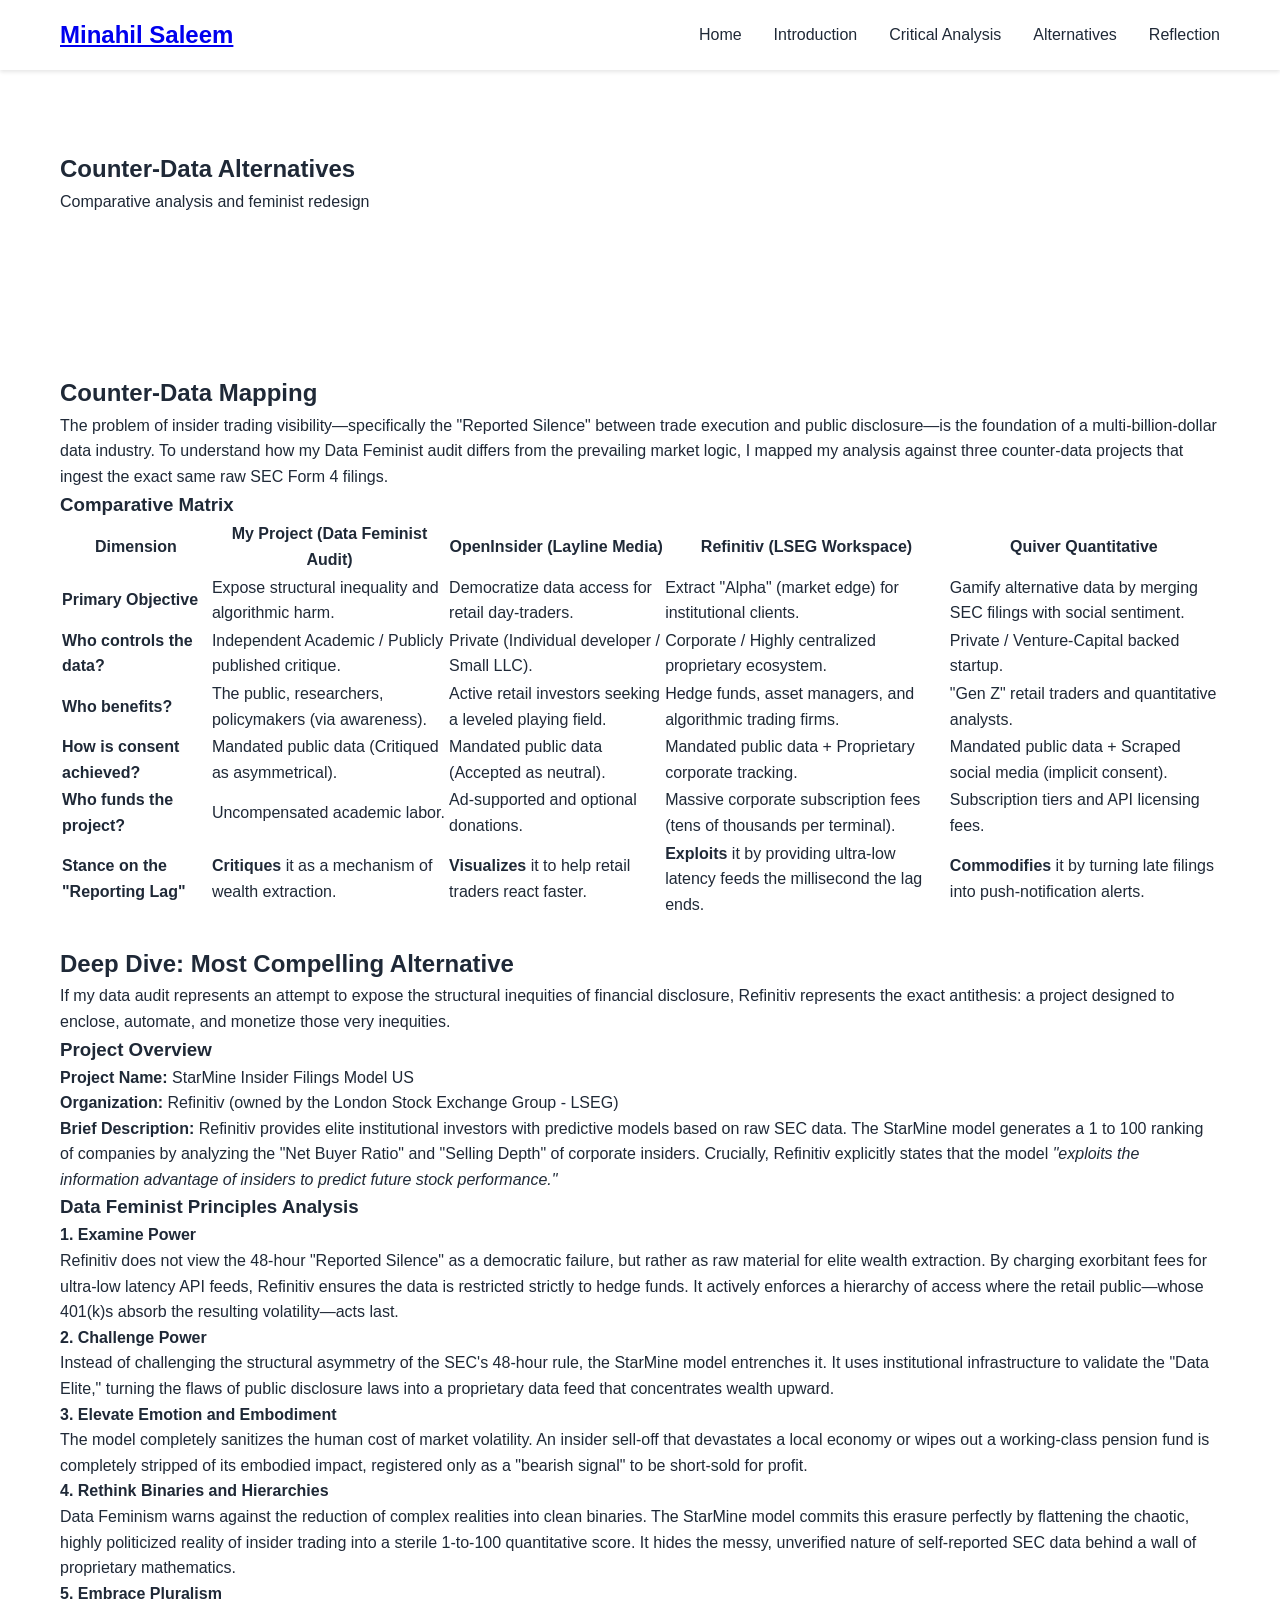
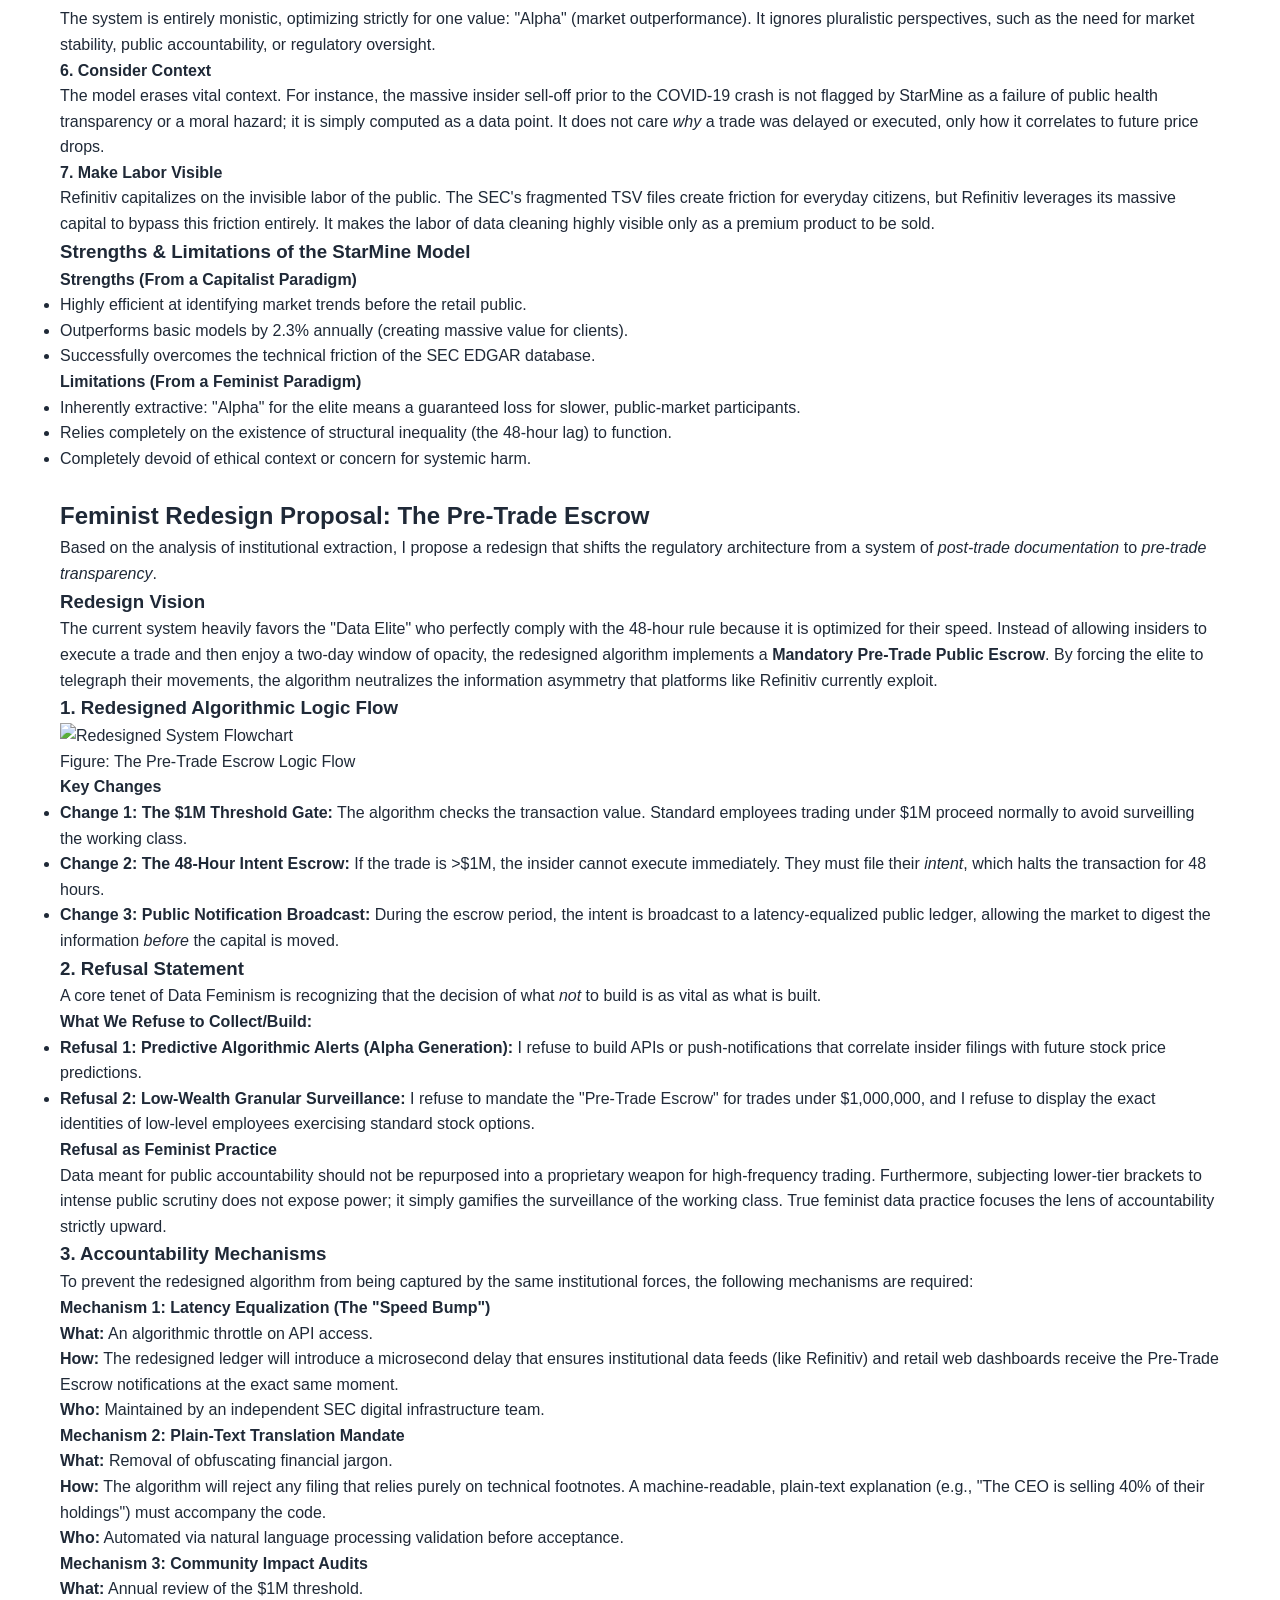
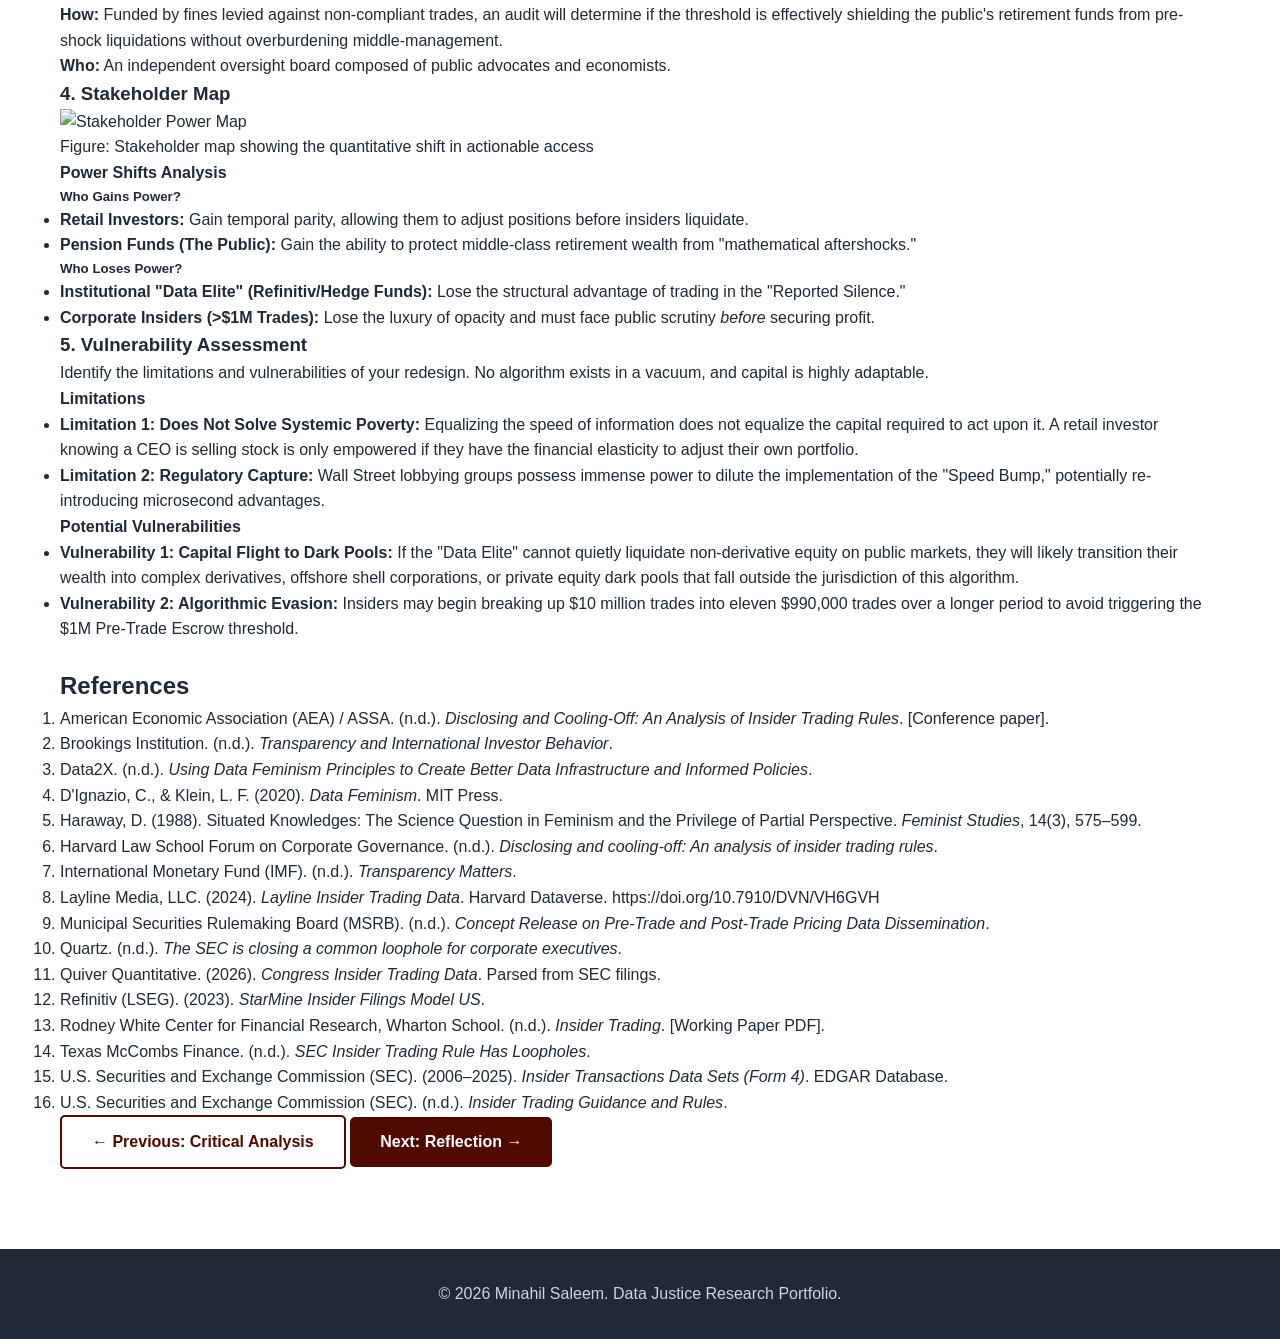
==== commit a4871156: "Update alternatives.html" ====
--- a/alternatives.html
+++ b/alternatives.html
@@ -298,22 +298,26 @@
                 <p> <br> </p>
 
                 <div class="content-block">
-                    <h2>References</h2>
-                    <ol class="references-list">
-                        <li>D'Ignazio, C., & Klein, L. F. (2020). <em>Data Feminism</em>. MIT Press.</li>
-                        <li>Haraway, D. (1988). Situated Knowledges: The Science Question in Feminism and the Privilege of Partial Perspective. <em>Feminist Studies</em>, 14(3), 575–599.</li>
-                        <li>Securities and Exchange Commission (SEC). (2006-2025). <em>Insider Transactions Data Sets (Form 4)</em>. EDGAR Database.</li>
-                        <li>Refinitiv (LSEG). (2023). <em>StarMine Insider Filings Model US</em>.</li>
-                        <li>Quiver Quantitative. (2026). <em>Congress Insider Trading and Alternative Data APIs</em>.</li>
-                        <li>Layline Media, LLC. (2024). <em>OpenInsider: Insider Trading Tracker</em>.</li>
-                        <li>McKinney, W. (2022). <em>Python for Data Analysis: Data Wrangling with Pandas, NumPy, and Jupyter</em>. O'Reilly Media.</li>
-                        <li>Hunter, J. D. (2007). Matplotlib: A 2D graphics environment. <em>Computing in Science & Engineering</em>, 9(3), 90-95.</li>
-                        <li>Waskom, M. (2021). Seaborn: Statistical data visualization. <em>Journal of Open Source Software</em>.</li>
-                        <li>Noble, S. U. (2018). <em>Algorithms of Oppression: How Search Engines Reinforce Racism</em>. NYU Press.</li>
-                        <li>Pasquale, F. (2015). <em>The Black Box Society: The Secret Algorithms That Control Money and Information</em>. Harvard University Press.</li>
-                        <li>Eubanks, V. (2018). <em>Automating Inequality: How High-Tech Tools Profile, Police, and Punish the Poor</em>. St. Martin's Press.</li>
-                    </ol>
-                </div>
+    <h2>References</h2>
+    <ol class="references-list">
+        <li>American Economic Association (AEA) / ASSA. (n.d.). <em>Disclosing and Cooling-Off: An Analysis of Insider Trading Rules</em>. [Conference paper].</li>
+        <li>Brookings Institution. (n.d.). <em>Transparency and International Investor Behavior</em>.</li>
+        <li>Data2X. (n.d.). <em>Using Data Feminism Principles to Create Better Data Infrastructure and Informed Policies</em>.</li>
+        <li>D'Ignazio, C., & Klein, L. F. (2020). <em>Data Feminism</em>. MIT Press.</li>
+        <li>Haraway, D. (1988). Situated Knowledges: The Science Question in Feminism and the Privilege of Partial Perspective. <em>Feminist Studies</em>, 14(3), 575–599.</li>
+        <li>Harvard Law School Forum on Corporate Governance. (n.d.). <em>Disclosing and cooling-off: An analysis of insider trading rules</em>.</li>
+        <li>International Monetary Fund (IMF). (n.d.). <em>Transparency Matters</em>.</li>
+        <li>Layline Media, LLC. (2024). <em>Layline Insider Trading Data</em>. Harvard Dataverse. https://doi.org/10.7910/DVN/VH6GVH</li>
+        <li>Municipal Securities Rulemaking Board (MSRB). (n.d.). <em>Concept Release on Pre-Trade and Post-Trade Pricing Data Dissemination</em>.</li>
+        <li>Quartz. (n.d.). <em>The SEC is closing a common loophole for corporate executives</em>.</li>
+        <li>Quiver Quantitative. (2026). <em>Congress Insider Trading Data</em>. Parsed from SEC filings.</li>
+        <li>Refinitiv (LSEG). (2023). <em>StarMine Insider Filings Model US</em>.</li>
+        <li>Rodney White Center for Financial Research, Wharton School. (n.d.). <em>Insider Trading</em>. [Working Paper PDF].</li>
+        <li>Texas McCombs Finance. (n.d.). <em>SEC Insider Trading Rule Has Loopholes</em>.</li>
+        <li>U.S. Securities and Exchange Commission (SEC). (2006–2025). <em>Insider Transactions Data Sets (Form 4)</em>. EDGAR Database.</li>
+        <li>U.S. Securities and Exchange Commission (SEC). (n.d.). <em>Insider Trading Guidance and Rules</em>.</li>
+    </ol>
+</div>
 
                 <div class="page-navigation">
                     <a href="critical-analysis.html" class="btn btn-outline">← Previous: Critical Analysis</a>
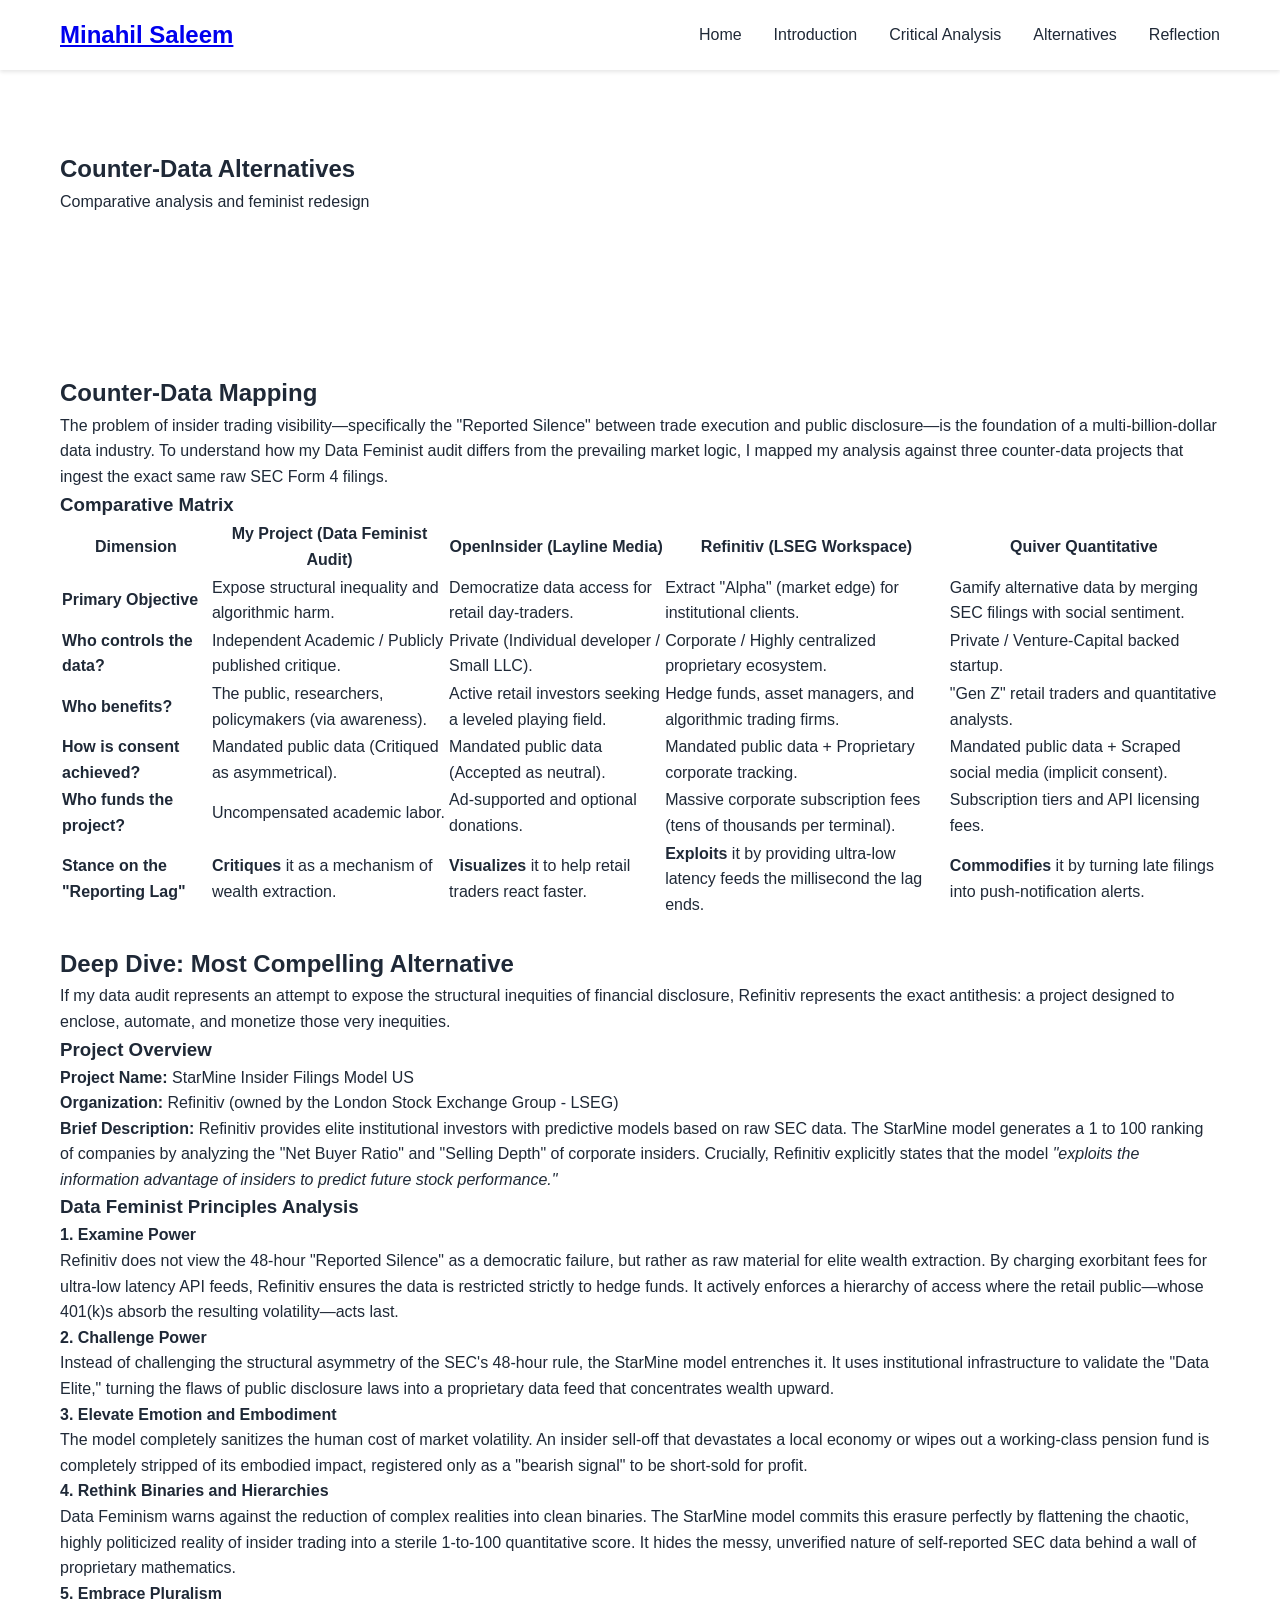
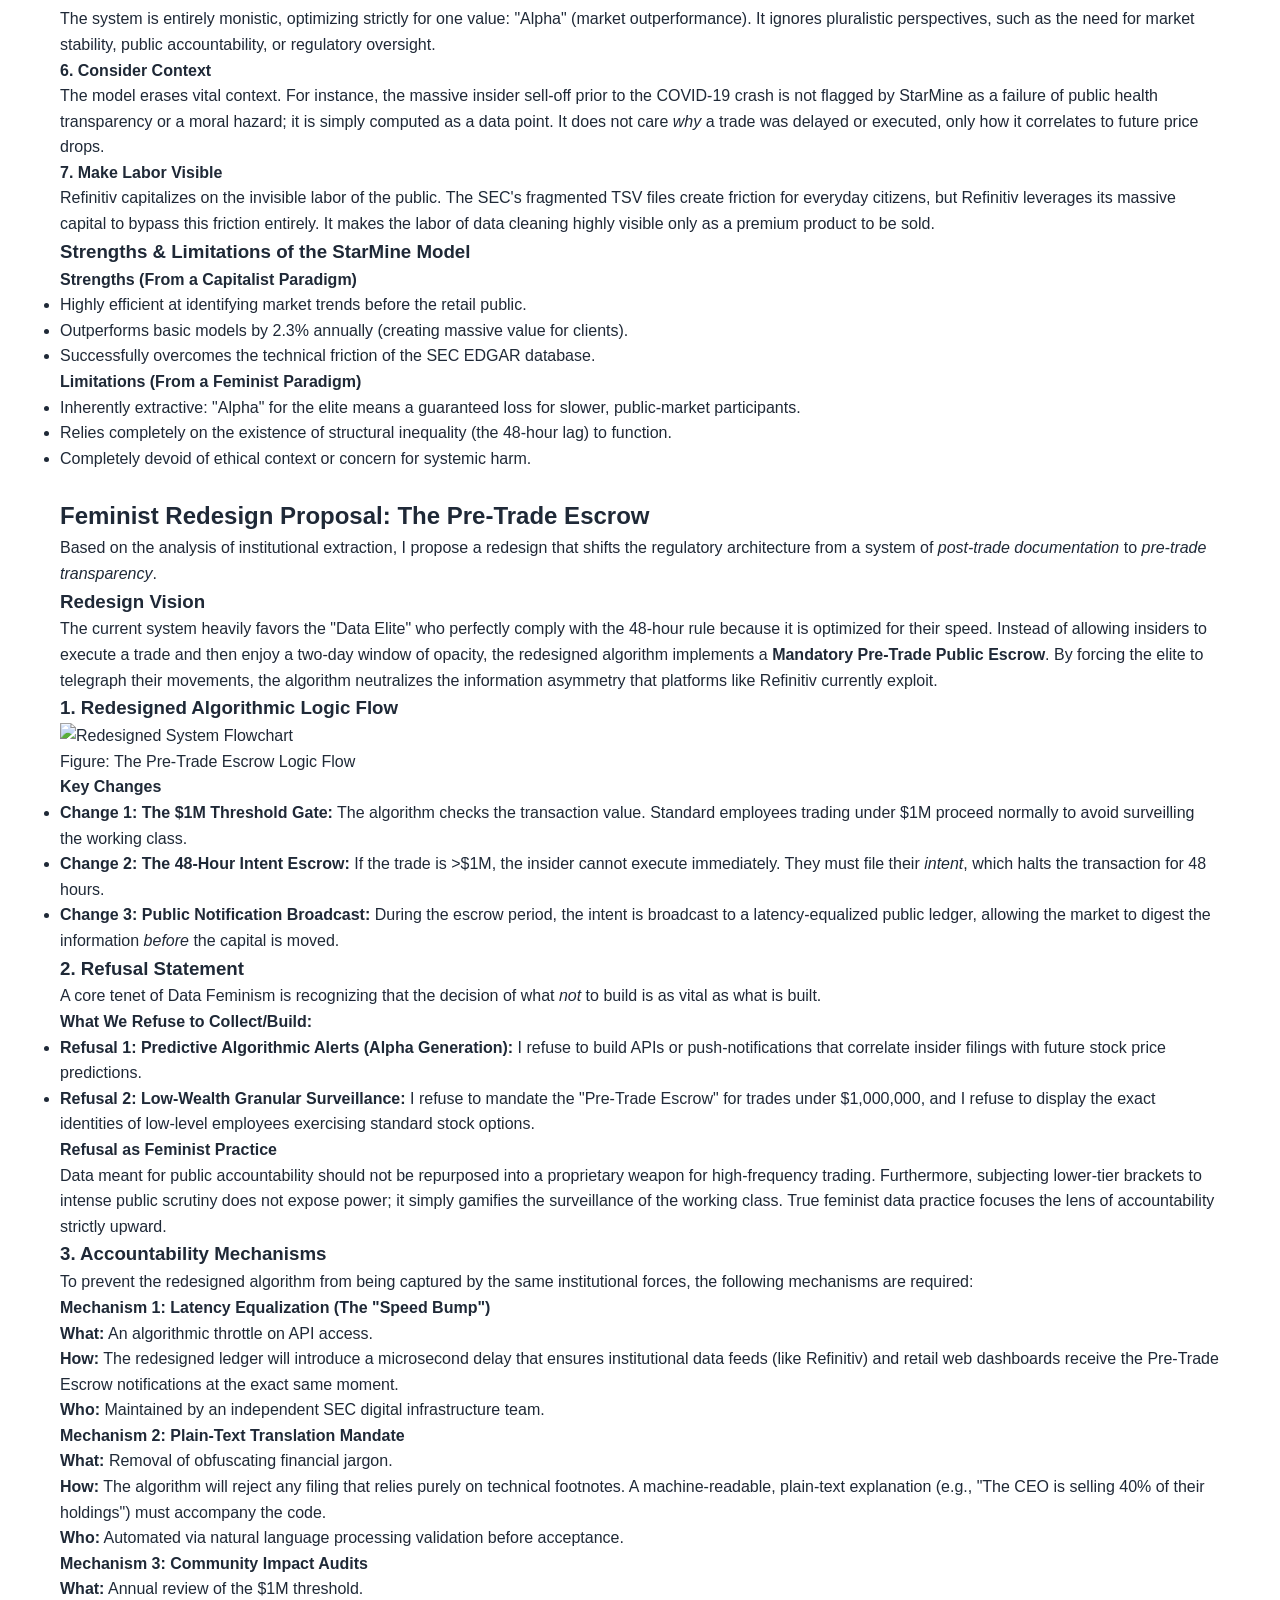
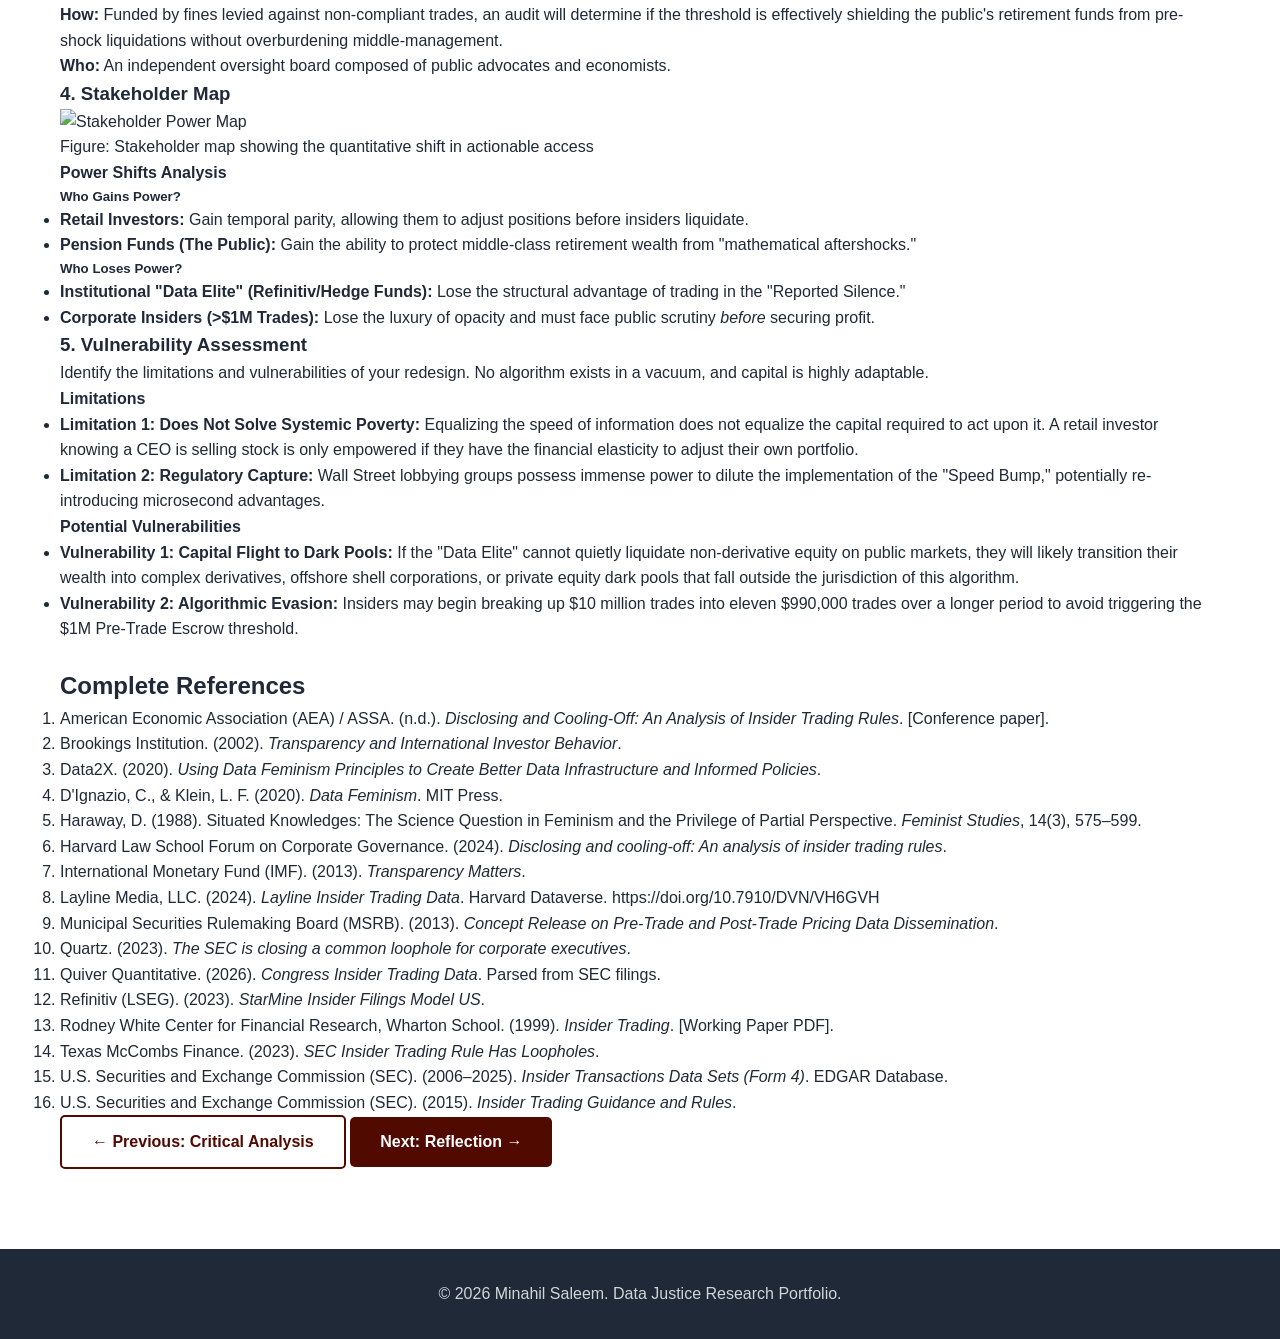
==== commit d6989ad3: "Update alternatives.html" ====
--- a/alternatives.html
+++ b/alternatives.html
@@ -297,27 +297,28 @@
 
                 <p> <br> </p>
 
-                <div class="content-block">
-    <h2>References</h2>
-    <ol class="references-list">
-        <li>American Economic Association (AEA) / ASSA. (n.d.). <em>Disclosing and Cooling-Off: An Analysis of Insider Trading Rules</em>. [Conference paper].</li>
-        <li>Brookings Institution. (n.d.). <em>Transparency and International Investor Behavior</em>.</li>
-        <li>Data2X. (n.d.). <em>Using Data Feminism Principles to Create Better Data Infrastructure and Informed Policies</em>.</li>
-        <li>D'Ignazio, C., & Klein, L. F. (2020). <em>Data Feminism</em>. MIT Press.</li>
-        <li>Haraway, D. (1988). Situated Knowledges: The Science Question in Feminism and the Privilege of Partial Perspective. <em>Feminist Studies</em>, 14(3), 575–599.</li>
-        <li>Harvard Law School Forum on Corporate Governance. (n.d.). <em>Disclosing and cooling-off: An analysis of insider trading rules</em>.</li>
-        <li>International Monetary Fund (IMF). (n.d.). <em>Transparency Matters</em>.</li>
-        <li>Layline Media, LLC. (2024). <em>Layline Insider Trading Data</em>. Harvard Dataverse. https://doi.org/10.7910/DVN/VH6GVH</li>
-        <li>Municipal Securities Rulemaking Board (MSRB). (n.d.). <em>Concept Release on Pre-Trade and Post-Trade Pricing Data Dissemination</em>.</li>
-        <li>Quartz. (n.d.). <em>The SEC is closing a common loophole for corporate executives</em>.</li>
-        <li>Quiver Quantitative. (2026). <em>Congress Insider Trading Data</em>. Parsed from SEC filings.</li>
-        <li>Refinitiv (LSEG). (2023). <em>StarMine Insider Filings Model US</em>.</li>
-        <li>Rodney White Center for Financial Research, Wharton School. (n.d.). <em>Insider Trading</em>. [Working Paper PDF].</li>
-        <li>Texas McCombs Finance. (n.d.). <em>SEC Insider Trading Rule Has Loopholes</em>.</li>
-        <li>U.S. Securities and Exchange Commission (SEC). (2006–2025). <em>Insider Transactions Data Sets (Form 4)</em>. EDGAR Database.</li>
-        <li>U.S. Securities and Exchange Commission (SEC). (n.d.). <em>Insider Trading Guidance and Rules</em>.</li>
-    </ol>
-</div>
+               <div class="content-block">
+                    <h2>Complete References</h2>
+                    <ol class="references-list">
+                        <li>American Economic Association (AEA) / ASSA. (n.d.). <em>Disclosing and Cooling-Off: An Analysis of Insider Trading Rules</em>. [Conference paper].</li>
+                        <li>Brookings Institution. (2002). <em>Transparency and International Investor Behavior</em>.</li>
+                        <li>Data2X. (2020). <em>Using Data Feminism Principles to Create Better Data Infrastructure and Informed Policies</em>.</li>
+                        <li>D'Ignazio, C., & Klein, L. F. (2020). <em>Data Feminism</em>. MIT Press.</li>
+                        <li>Haraway, D. (1988). Situated Knowledges: The Science Question in Feminism and the Privilege of Partial Perspective. <em>Feminist Studies</em>, 14(3), 575–599.</li>
+                        <li>Harvard Law School Forum on Corporate Governance. (2024). <em>Disclosing and cooling-off: An analysis of insider trading rules</em>.</li>
+                        <li>International Monetary Fund (IMF). (2013). <em>Transparency Matters</em>.</li>
+                        <li>Layline Media, LLC. (2024). <em>Layline Insider Trading Data</em>. Harvard Dataverse. https://doi.org/10.7910/DVN/VH6GVH</li>
+                        <li>Municipal Securities Rulemaking Board (MSRB). (2013). <em>Concept Release on Pre-Trade and Post-Trade Pricing Data Dissemination</em>.</li>
+                        <li>Quartz. (2023). <em>The SEC is closing a common loophole for corporate executives</em>.</li>
+                        <li>Quiver Quantitative. (2026). <em>Congress Insider Trading Data</em>. Parsed from SEC filings.</li>
+                        <li>Refinitiv (LSEG). (2023). <em>StarMine Insider Filings Model US</em>.</li>
+                        <li>Rodney White Center for Financial Research, Wharton School. (1999). <em>Insider Trading</em>. [Working Paper PDF].</li>
+                        <li>Texas McCombs Finance. (2023). <em>SEC Insider Trading Rule Has Loopholes</em>.</li>
+                        <li>U.S. Securities and Exchange Commission (SEC). (2006–2025). <em>Insider Transactions Data Sets (Form 4)</em>. EDGAR Database.</li>
+                        <li>U.S. Securities and Exchange Commission (SEC). (2015). <em>Insider Trading Guidance and Rules</em>.</li>
+                    </ol>
+                </div>
+
 
                 <div class="page-navigation">
                     <a href="critical-analysis.html" class="btn btn-outline">← Previous: Critical Analysis</a>
